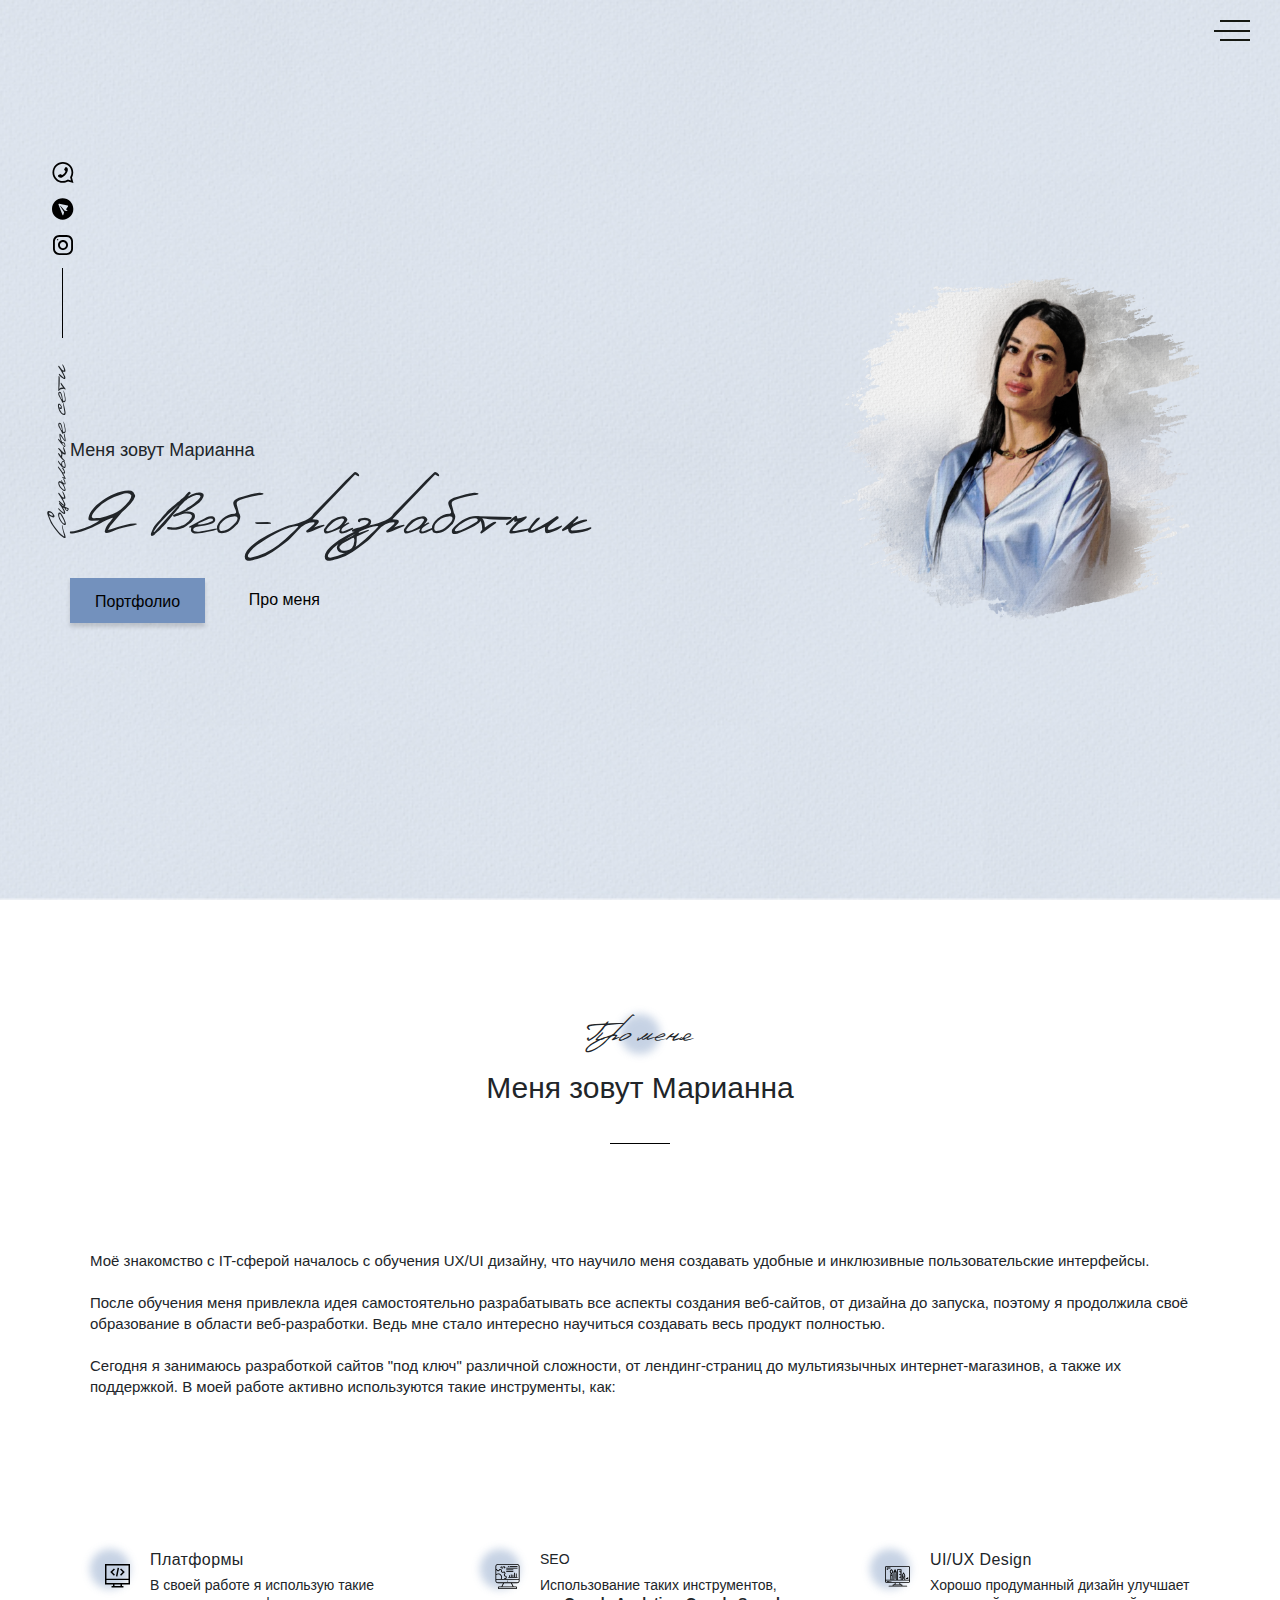
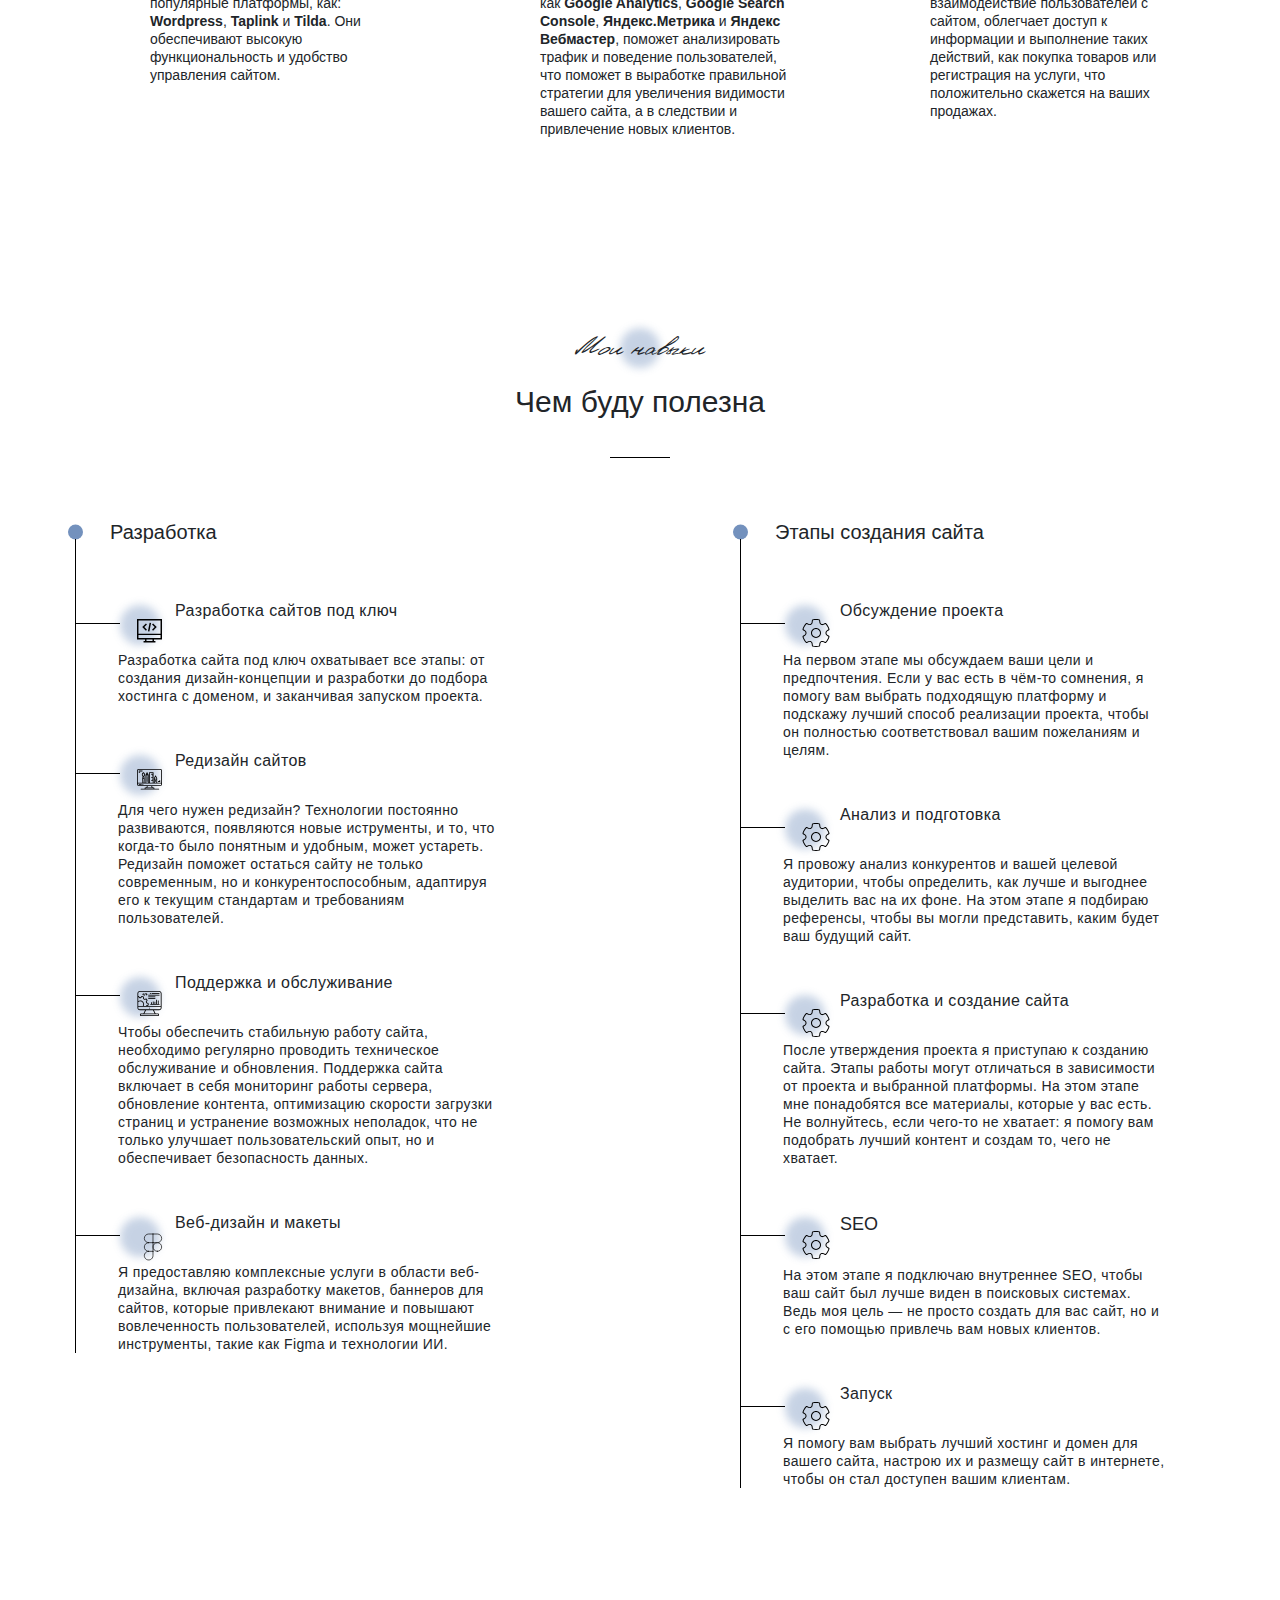
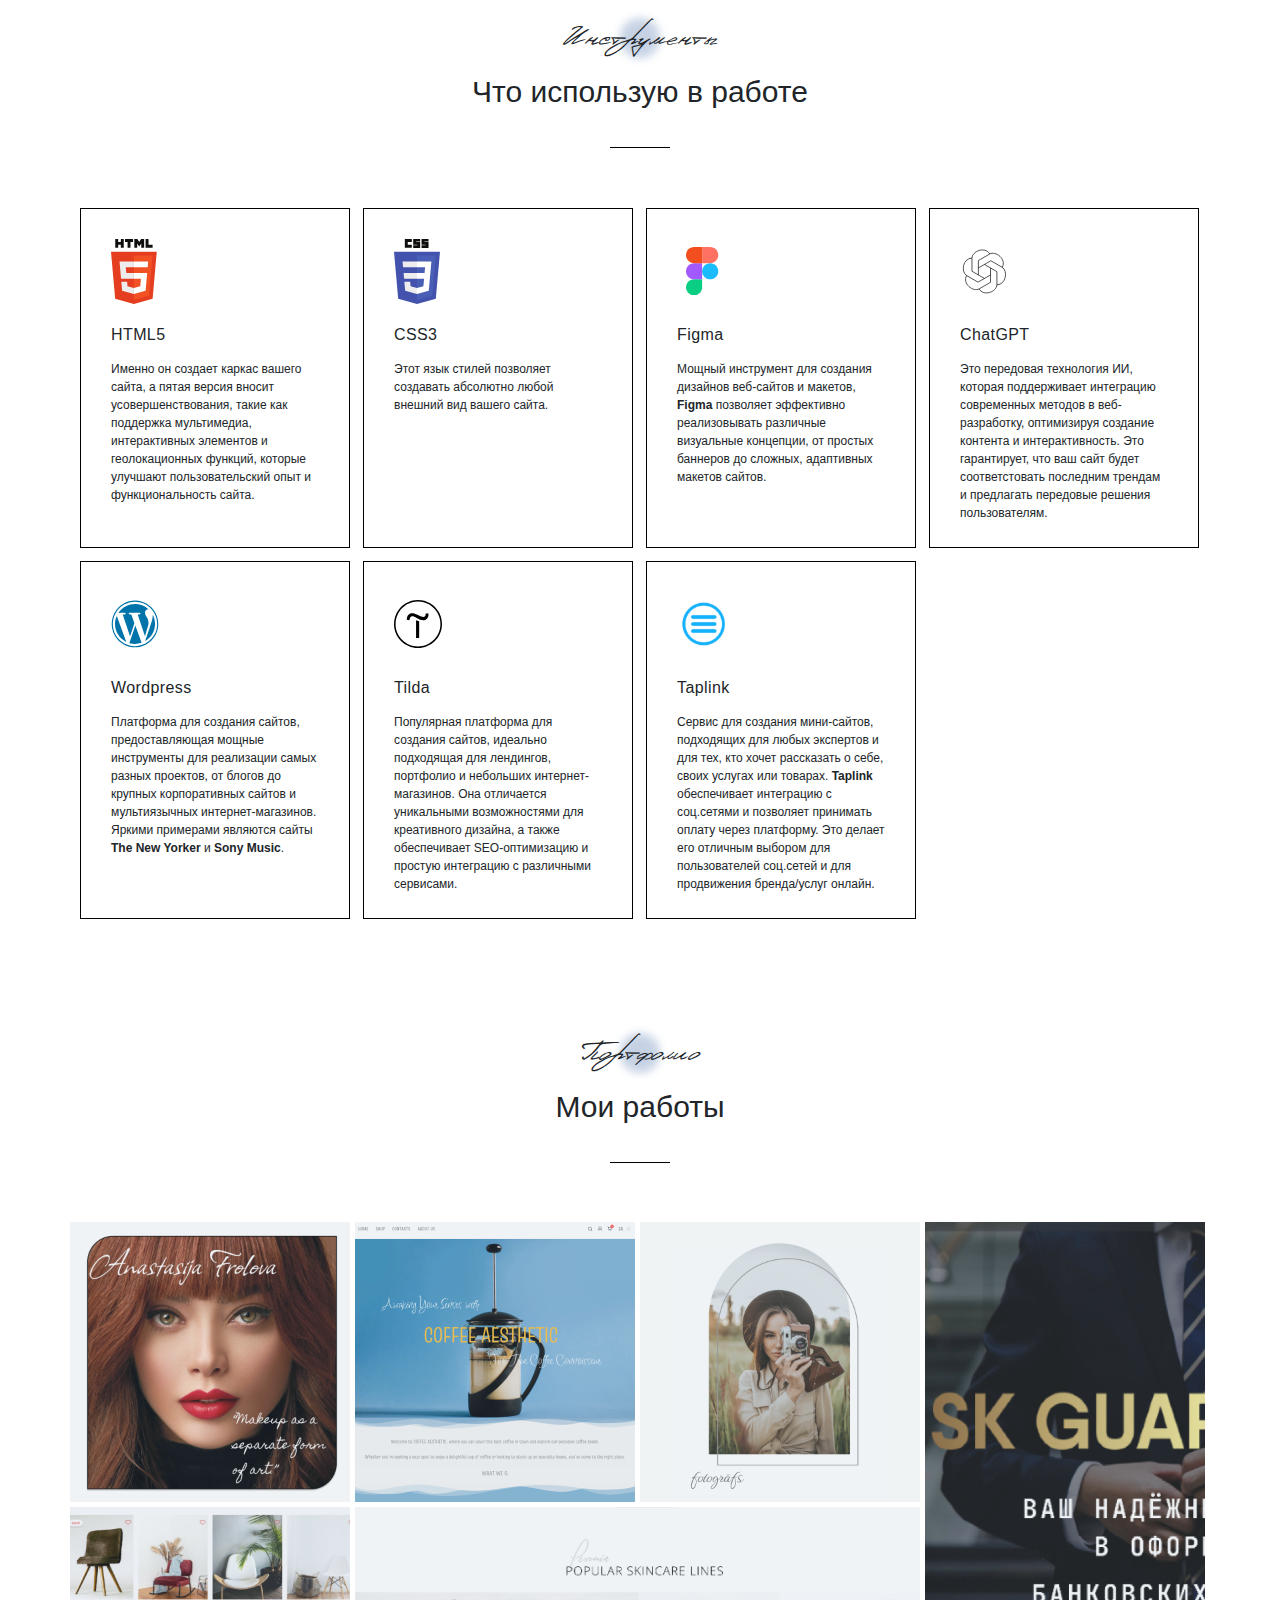
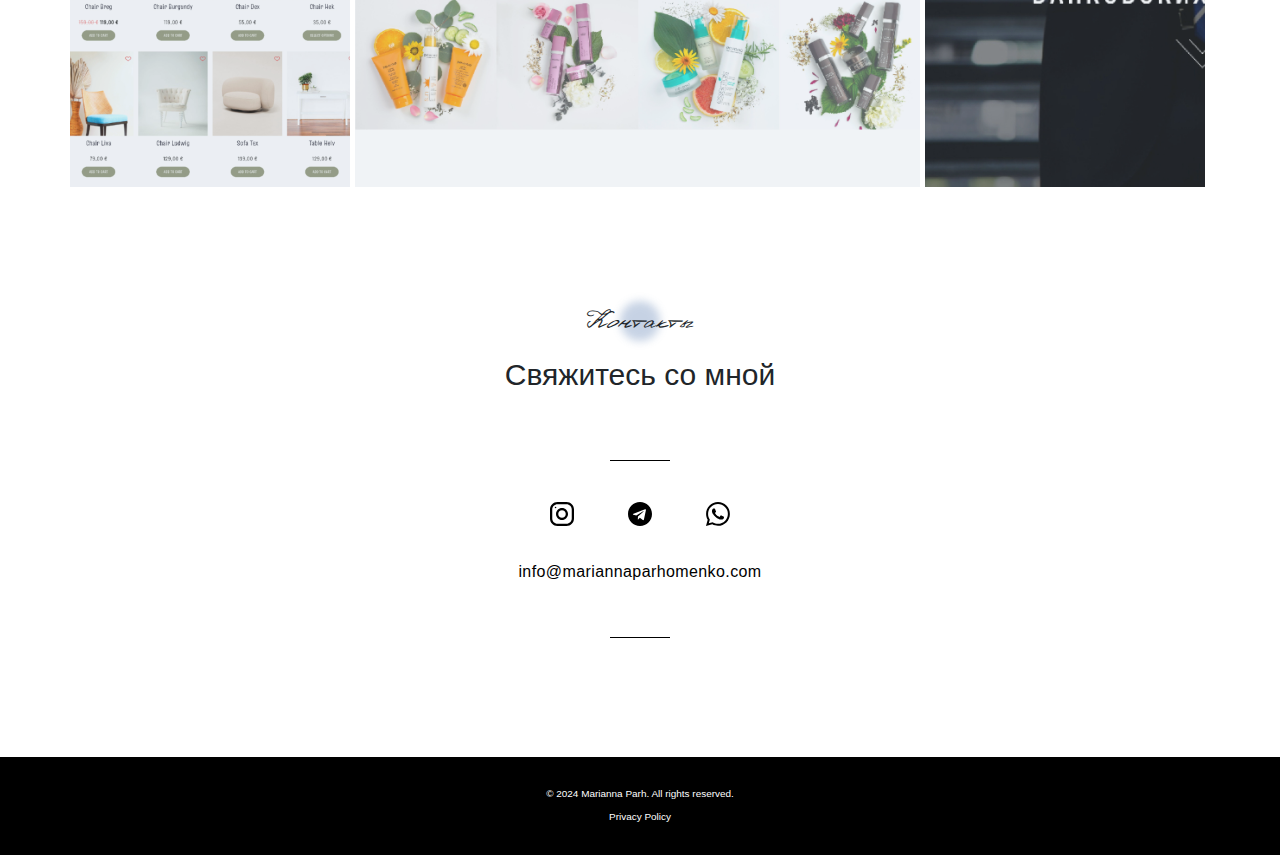
==== src/index.html @ 3d60aa44 "adding project to github" ====
<!DOCTYPE html>
<html lang="ru">
<head>
    <meta charset="UTF-8">
    <meta name="viewport" content="width=device-width, initial-scale=1.0">
    <meta http-equiv="X-UA-Compatible" content="ie=edge">
    <title>Web developer Portfolio | Marianna Parh</title>
    <meta name="title" content="Веб-разработчик. Разработка сайтов на Wordpress, Taplink, Tilda.">
    <meta name="description" content="Разработка сайтов под ключ сайтов под ключ на WordPress и Tilda, включая адаптивный дизайн, создание интернет-магазинов и SEO.">

    <!-- Open Graph / Facebook -->
    <meta property="og:type" content="website" />
    <meta property="og:url" content="https://www.mariannaparhomenko.com/" />
    <meta property="og:title" content="Веб-разработчик. Разработка сайтов на Wordpress, Taplink, Tilda." />
    <meta property="og:description"
        content="Разработка сайтов под ключ сайтов под ключ на WordPress и Tilda, включая адаптивный дизайн, создание интернет-магазинов и SEO." />
    <meta property="og:image" content="https://www.mariannaparhomenko.com/img/logo.png" />

    <!-- Twitter -->
    <meta property="twitter:card" content="summary_large_image" />
    <meta property="twitter:url" content="https://www.mariannaparhomenko.com/" />
    <meta property="twitter:title" content="Веб-разработчик. Разработка сайтов на Wordpress, Taplink, Tilda." />
    <meta property="twitter:description"
        content="Разработка сайтов под ключ сайтов под ключ на WordPress и Tilda, включая адаптивный дизайн, создание интернет-магазинов и SEO." />
    <meta property="twitter:image" content="https://www.mariannaparhomenko.com/img/logo.png" />

    <!-- Favicon  -->
    <link rel="apple-touch-icon" sizes="57x57" href="icons/favicon/">
    <link rel="apple-touch-icon" sizes="60x60" href="icons/favicon//apple-icon-60x60.png">
    <link rel="apple-touch-icon" sizes="72x72" href="icons/favicon//apple-icon-72x72.png">
    <link rel="apple-touch-icon" sizes="76x76" href="icons/favicon//apple-icon-76x76.png">
    <link rel="apple-touch-icon" sizes="114x114" href="icons/favicon//apple-icon-114x114.png">
    <link rel="apple-touch-icon" sizes="120x120" href="icons/favicon//apple-icon-120x120.png">
    <link rel="apple-touch-icon" sizes="144x144" href="icons/favicon//apple-icon-144x144.png">
    <link rel="apple-touch-icon" sizes="152x152" href="/icons/favicon/apple-icon-152x152.png">
    <link rel="apple-touch-icon" sizes="180x180" href="icons/favicon//apple-icon-180x180.png">
    <link rel="icon" type="image/png" sizes="192x192" href="icons/favicon//android-icon-192x192.png">
    <link rel="icon" type="image/png" sizes="32x32" href="icons/favicon//favicon-32x32.png">
    <link rel="icon" type="image/png" sizes="96x96" href="icons/favicon//favicon-96x96.png">
    <link rel="icon" type="image/png" sizes="16x16" href="icons/favicon//favicon-16x16.png">
    <link rel="manifest" href="/manifest.json">
    <meta name="msapplication-TileColor" content="#ffffff">
    <meta name="msapplication-TileImage" content="/ms-icon-144x144.png">
    <meta name="theme-color" content="#ffffff">

    <link rel="stylesheet" href="css/style.min.css">
</head>
<body>
    <aside class="sidepanel">
        <a href="https://wa.me/37128826749" class="sidepanel__link">
        <svg width="22" height="21" viewBox="0 0 41 41" fill="none" xmlns="http://www.w3.org/2000/svg">
            <path
                d="M5.86561 6.0456C3.96754 7.9256 2.46255 10.1645 1.43837 12.632C0.414188 15.0995 -0.108715 17.7462 -0.0998651 20.4179C-0.0998651 31.6123 9.02261 40.7359 20.2156 40.7359C23.803 40.7359 27.288 39.7928 30.363 38.0296L40.9 40.8999L38.071 30.1361C39.6905 27.1632 40.5515 23.8213 40.5515 20.4179C40.5515 9.2235 31.429 0.0999031 20.2361 0.0999031C14.8036 0.0999031 9.6991 2.2117 5.86561 6.0456ZM37.1075 20.4179C37.1075 23.4523 36.2875 26.4251 34.75 29.0289L34.381 29.644L36.062 36.0408L29.83 34.3391L29.1945 34.7492C26.503 36.4354 23.3916 37.3306 20.2156 37.3325C10.9086 37.3325 3.32362 29.7465 3.32362 20.4384C3.32362 15.9278 5.08662 11.6838 8.28461 8.5059C9.85052 6.9321 11.7133 5.685 13.7649 4.8368C15.8165 3.9886 18.0161 3.5562 20.2361 3.5648C29.543 3.5238 37.1075 11.1098 37.1075 20.4179ZM24.4795 11.1508C24.2335 11.6633 23.0035 14.1646 22.8191 14.6157C22.6551 15.0872 22.5731 15.4153 23.065 15.7638C23.5775 16.1124 24.7255 17.076 25.0535 17.363C25.402 17.6501 25.443 17.9576 25.1765 18.4702C24.9305 18.9827 24.377 20.6229 22.6551 22.5502C21.3021 24.0673 19.6416 25.072 19.1291 25.3795C18.6166 25.6665 18.3501 25.4205 18.0836 25.154C17.8581 24.9284 17.4891 24.6414 17.2021 24.3954C16.9151 24.1493 16.6896 24.0468 16.3616 23.8828C16.0131 23.7188 15.7261 23.8008 15.4801 23.9238C15.2341 24.0468 12.7331 25.072 11.7081 25.482C10.7241 25.8921 10.8471 26.3226 10.8266 26.6302V27.6143C10.8266 27.9628 10.9496 28.4959 11.4621 28.9674C11.9746 29.4185 13.2046 30.7307 15.7056 30.7307C18.2066 30.7307 20.6256 28.9059 20.9536 28.6599C21.3021 28.4139 26.427 25.072 28.6205 19.9873C29.1535 18.7777 29.461 17.8346 29.6865 17.0965C30.076 15.8868 30.0145 14.7797 29.8915 13.8981C29.748 12.914 28.6615 10.8842 27.4725 10.4742C26.2835 10.0436 25.279 10.0436 25.0535 10.1871C24.828 10.3307 24.7255 10.6382 24.4795 11.1508Z"
                fill="black" />
        </svg>
        </a>
        <a href="https://t.me/Mariannaparh" class="sidepanel__link">
        <svg width="22" height="22" viewBox="0 0 20 20" fill="none" xmlns="http://www.w3.org/2000/svg">
            <path
                d="M0.00250244 10C0.00250244 15.3516 4.33844 19.6875 9.69 19.6875C15.0416 19.6875 19.3775 15.3516 19.3775 10C19.3775 4.64844 15.0416 0.3125 9.69 0.3125C4.33844 0.3125 0.00250244 4.64844 0.00250244 10ZM6.63922 5.24219L14.1314 6.83203C14.6627 6.94922 14.7916 7.26562 14.5416 7.70703L12.7564 10.1289L13.8814 11.2969C14.0103 11.4258 14.1197 11.5352 14.1197 11.7852L11.6548 11.6133L7.60016 7.125C7.42828 6.92969 7.33063 7.16797 7.5025 7.42578L10.9947 12.9727L10.2486 15.3633C10.0845 15.8828 9.72907 15.8945 9.47907 15.2539L5.8775 5.91406C5.72125 5.48047 5.98297 5.10156 6.63922 5.24219Z"
                fill="black" />
        </svg>
        </a>
        <a href="https://www.instagram.com/marianna.parh/" class="sidepanel__link">
            <svg width="20" height="20" viewBox="0 0 20 20" fill="none" xmlns="http://www.w3.org/2000/svg">
                <path d="M-6.01032e-07 6.25L-2.73196e-07 13.75C-1.22337e-07 17.2012 2.79875 20 6.25 20L13.75 20C17.2013 20 20 17.2012 20 13.75L20 6.25C20 2.79875 17.2012 -7.51891e-07 13.75 -6.01032e-07L6.25 -2.73196e-07C2.79875 -1.22337e-07 -7.51891e-07 2.79875 -6.01032e-07 6.25ZM13.75 1.875C16.1625 1.875 18.125 3.8375 18.125 6.25L18.125 13.75C18.125 16.1625 16.1625 18.125 13.75 18.125L6.25 18.125C3.8375 18.125 1.875 16.1625 1.875 13.75L1.875 6.25C1.875 3.8375 3.8375 1.875 6.25 1.875L13.75 1.875Z" fill="black"/>
                <path d="M5 10C5 12.7612 7.23875 15 10 15C12.7613 15 15 12.7612 15 10C15 7.23875 12.7612 5 10 5C7.23875 5 5 7.23875 5 10ZM13.125 10C13.125 11.7225 11.7225 13.125 10 13.125C8.27625 13.125 6.875 11.7225 6.875 10C6.875 8.2775 8.27625 6.875 10 6.875C11.7225 6.875 13.125 8.2775 13.125 10Z" fill="black"/>
                <path d="M5.29123 4.625C5.29123 4.25704 4.99295 3.95875 4.62499 3.95875C4.25703 3.95875 3.95874 4.25704 3.95874 4.625C3.95874 4.99296 4.25703 5.29125 4.62499 5.29125C4.99295 5.29125 5.29123 4.99296 5.29123 4.625Z" fill="black"/>
            </svg>
        </a>
        <div class="sidepanel__divider"></div>
        <div class="sidepanel__text"><span>Социальные сети</span></div>
    </aside>

    <div class="menu">
        <div class="menu__block">
            <div class="menu__close">
            <svg width="24" height="24" viewBox="0 0 11 11" fill="none" xmlns="http://www.w3.org/2000/svg">
                <path
                    d="M0.59 10.5133L0 9.92333L4.66667 5.25667L0 0.59L0.59 0L5.25667 4.66667L9.92333 0L10.5133 0.59L5.84667 5.25667L10.5133 9.92333L9.92333 10.5133L5.25667 5.84667L0.59 10.5133Z"
                    fill="black" />
            </svg>
            </div>

            <nav>
                <ul class="menu__list">
                    <li class="menu__link"><a href="#aboutSection">Про меня</a></li>
                    <li class="menu__link"><a href="#resumeSection">Мои навыки</a></li>
                    <li class="menu__link"><a href="#skillsSection">Инструменты</a></li>
                    <li class="menu__link"><a href="#portfolioSection">Портфолио</a></li>
                    <li class="menu__link"><a href="#contactsSection">Контакты</a></li>
                </ul>
            </nav>

            <div class="menu__social">
                <a href="https://www.instagram.com/marianna.parh/">
                    <svg width="20" height="20" viewBox="0 0 20 20" fill="none" xmlns="http://www.w3.org/2000/svg">
                        <path d="M13.7495 0L6.24951 0C2.79826 0 -0.000488281 2.79875 -0.000488281 6.25L-0.000488281 13.75C-0.000488281 17.2013 2.79826 20 6.24951 20L13.7495 20C17.2008 20 19.9995 17.2013 19.9995 13.75L19.9995 6.25C19.9995 2.79875 17.2008 0 13.7495 0ZM18.1245 13.75C18.1245 16.1625 16.162 18.125 13.7495 18.125L6.24951 18.125C3.83701 18.125 1.87451 16.1625 1.87451 13.75L1.87451 6.25C1.87451 3.8375 3.83701 1.875 6.24951 1.875L13.7495 1.875C16.162 1.875 18.1245 3.8375 18.1245 6.25L18.1245 13.75Z" fill="black"/>
                        <path d="M9.99951 5C7.23826 5 4.99951 7.23875 4.99951 10C4.99951 12.7613 7.23826 15 9.99951 15C12.7608 15 14.9995 12.7613 14.9995 10C14.9995 7.23875 12.7608 5 9.99951 5ZM9.99951 13.125C8.27701 13.125 6.87451 11.7225 6.87451 10C6.87451 8.27625 8.27701 6.875 9.99951 6.875C11.722 6.875 13.1245 8.27625 13.1245 10C13.1245 11.7225 11.722 13.125 9.99951 13.125Z" fill="black"/>
                        <path d="M15.3745 5.29123C15.7425 5.29123 16.0408 4.99295 16.0408 4.62499C16.0408 4.25703 15.7425 3.95874 15.3745 3.95874C15.0065 3.95874 14.7083 4.25703 14.7083 4.62499C14.7083 4.99295 15.0065 5.29123 15.3745 5.29123Z" fill="black"/>
                    </svg>
                </a>
                <a href="https://t.me/Mariannaparh">
                    <svg width="20" height="20" viewBox="0 0 20 20" fill="none" xmlns="http://www.w3.org/2000/svg">
                        <path
                            d="M0.00250244 10C0.00250244 15.3516 4.33844 19.6875 9.69 19.6875C15.0416 19.6875 19.3775 15.3516 19.3775 10C19.3775 4.64844 15.0416 0.3125 9.69 0.3125C4.33844 0.3125 0.00250244 4.64844 0.00250244 10ZM6.63922 5.24219L14.1314 6.83203C14.6627 6.94922 14.7916 7.26562 14.5416 7.70703L12.7564 10.1289L13.8814 11.2969C14.0103 11.4258 14.1197 11.5352 14.1197 11.7852L11.6548 11.6133L7.60016 7.125C7.42828 6.92969 7.33063 7.16797 7.5025 7.42578L10.9947 12.9727L10.2486 15.3633C10.0845 15.8828 9.72907 15.8945 9.47907 15.2539L5.8775 5.91406C5.72125 5.48047 5.98297 5.10156 6.63922 5.24219Z"
                            fill="black" />
                    </svg>
                </a>
                <a href="https://wa.me/37128826749">
                <svg width="20" height="20" viewBox="0 0 41 41" fill="none" xmlns="http://www.w3.org/2000/svg">
                    <path
                        d="M5.86561 6.0456C3.96754 7.9256 2.46255 10.1645 1.43837 12.632C0.414188 15.0995 -0.108715 17.7462 -0.0998651 20.4179C-0.0998651 31.6123 9.02261 40.7359 20.2156 40.7359C23.803 40.7359 27.288 39.7928 30.363 38.0296L40.9 40.8999L38.071 30.1361C39.6905 27.1632 40.5515 23.8213 40.5515 20.4179C40.5515 9.2235 31.429 0.0999031 20.2361 0.0999031C14.8036 0.0999031 9.6991 2.2117 5.86561 6.0456ZM37.1075 20.4179C37.1075 23.4523 36.2875 26.4251 34.75 29.0289L34.381 29.644L36.062 36.0408L29.83 34.3391L29.1945 34.7492C26.503 36.4354 23.3916 37.3306 20.2156 37.3325C10.9086 37.3325 3.32362 29.7465 3.32362 20.4384C3.32362 15.9278 5.08662 11.6838 8.28461 8.5059C9.85052 6.9321 11.7133 5.685 13.7649 4.8368C15.8165 3.9886 18.0161 3.5562 20.2361 3.5648C29.543 3.5238 37.1075 11.1098 37.1075 20.4179ZM24.4795 11.1508C24.2335 11.6633 23.0035 14.1646 22.8191 14.6157C22.6551 15.0872 22.5731 15.4153 23.065 15.7638C23.5775 16.1124 24.7255 17.076 25.0535 17.363C25.402 17.6501 25.443 17.9576 25.1765 18.4702C24.9305 18.9827 24.377 20.6229 22.6551 22.5502C21.3021 24.0673 19.6416 25.072 19.1291 25.3795C18.6166 25.6665 18.3501 25.4205 18.0836 25.154C17.8581 24.9284 17.4891 24.6414 17.2021 24.3954C16.9151 24.1493 16.6896 24.0468 16.3616 23.8828C16.0131 23.7188 15.7261 23.8008 15.4801 23.9238C15.2341 24.0468 12.7331 25.072 11.7081 25.482C10.7241 25.8921 10.8471 26.3226 10.8266 26.6302V27.6143C10.8266 27.9628 10.9496 28.4959 11.4621 28.9674C11.9746 29.4185 13.2046 30.7307 15.7056 30.7307C18.2066 30.7307 20.6256 28.9059 20.9536 28.6599C21.3021 28.4139 26.427 25.072 28.6205 19.9873C29.1535 18.7777 29.461 17.8346 29.6865 17.0965C30.076 15.8868 30.0145 14.7797 29.8915 13.8981C29.748 12.914 28.6615 10.8842 27.4725 10.4742C26.2835 10.0436 25.279 10.0436 25.0535 10.1871C24.828 10.3307 24.7255 10.6382 24.4795 11.1508Z"
                        fill="black" />
                </svg>
                </a>
            </div>
        </div>
        <div class="menu__overlay"></div>
    </div>

    <section class="promo">
        <div class="hamburger">
            <span></span>
            <span class="long"></span>
            <span></span>
        </div>
        <div class="container">
            <div class="promo__wrapper">
                <div class="title title_fz18 promo__subtitle">Меня зовут Марианна</div>
                <h1 class="title title_fz50 promo__title">Я Веб - разработчик</h1>
                <div class="promo__btns">
                    <a href="#portfolioSection" class="promo__link btn">Портфолио</a>
                    <a href="#aboutSection" class="promo__link">Про меня</a>
                </div>

                <div class="promo__photo">
                    <img src="img/Portrait.png" alt="photo">
                </div>
            </div>
        </div>
    </section>

    <section class="about" id="aboutSection">
        <div class="container">
            <h2 class="title title_fz26 title__section-title">Про меня</h2>
            <div class="title title_fz30 title__section-subtitle">Меня зовут Марианна</div>
            <div class="divider"></div>
            
            <div class="about__wrapper">
                <div class="about__descr">
                    <p class="about__text">Моё знакомство с IT-сферой началось с обучения UX/UI дизайну, что научило меня создавать удобные и инклюзивные
                    пользовательские интерфейсы.<br><br>
                    
                    После обучения меня привлекла идея самостоятельно разрабатывать все аспекты создания веб-сайтов, от дизайна до запуска,
                    поэтому я продолжила своё образование в области веб-разработки. Ведь мне стало интересно научиться создавать весь
                    продукт полностью.<br><br>
                    
                    Сегодня я занимаюсь разработкой сайтов "под ключ" различной сложности, от лендинг-страниц до мультиязычных
                    интернет-магазинов, а также их поддержкой. В моей работе активно используются такие инструменты, как:
                    </p>
                </div>
                
                <div class="about__skills">
                    <div class="about__skills-item">
                        <div class="about__skills-circle">
                            <img src="icons/about_me/web_development.svg" alt="web-dev">
                        </div>
                        <div>
                            <div class="title title_fz16">
                                Платформы
                            </div>
                            <p class="about__skills-text">
                                В своей работе я использую такие популярные платформы, как: <strong>Wordpress</strong>, <strong>Taplink</strong> и <strong>Tilda</strong>. Они обеспечивают высокую функциональность и удобство управления сайтом.
                            </p>
                        </div>
                    </div>
                    <div class="about__skills-item">
                        <div class="about__skills-circle">
                            <img src="icons/experience/developer.svg" alt="seo">
                        </div>
                        <div>
                            <div class="title title_seo">
                                Seo
                            </div>
                            <p class="about__skills-text">
                                Использование таких инструментов, как <strong>Google Analytics</strong>, <strong>Google Search Console</strong>,
                                <strong>Яндекс.Метрика</strong> и <strong>Яндекс Вебмастер</strong>, поможет анализировать трафик и поведение
                                пользователей, что поможет в выработке правильной стратегии для увеличения видимости вашего сайта, а в следствии и
                                привлечение новых клиентов.
                            </p>
                        </div>
                    </div>
                    <div class="about__skills-item">
                        <div class="about__skills-circle">
                            <img src="icons/about_me/design.svg" alt="design">
                        </div>
                        <div>
                            <div class="title title_fz16">
                                UI/UX Design
                            </div>
                            <p class="about__skills-text">
                                Хорошо продуманный дизайн улучшает взаимодействие пользователей с сайтом, облегчает доступ к информации и выполнение
                                таких действий, как покупка товаров или регистрация на услуги, что положительно скажется на ваших продажах.
                            </p>
                        </div>
                    </div>
                </div>
            </div>
        </div>
    </section>

    <section class="resume" id="resumeSection">
        <div class="container">
            <h2 class="title title_fz26 title__section-title">Мои навыки</h2>
            <div class="title title_fz30 title__section-subtitle">Чем буду полезна</div>
            <div class="divider"></div>

            <div class="resume__wrapper">
                <div class="resume__column">
                    <h3 class="title title_fz20 resume__column-title">Разработка</h3>
                    <ul>
                        <li>
                            <div class="resume__item">
                                <div class="resume__item-head">
                                    <div class="resume__item-icon">
                                        <img src="icons/about_me/web_development.svg" alt="web-development">
                                    </div>
                                    <h4 class="title title_fz16">Разработка сайтов под ключ</h4>
                                </div>
                                <p class="resume__item-body">
                                    Разработка сайта под ключ охватывает все этапы: от создания дизайн-концепции и разработки до подбора хостинга с доменом,
                                    и заканчивая запуском проекта.
                                </p>
                            </div>
                        </li>
                        <li>
                            <div class="resume__item">
                                <div class="resume__item-head">
                                    <div class="resume__item-icon">
                                        <img src="icons/about_me/design.svg" alt="web-development">
                                    </div>
                                    <h4 class="title title_fz16">Редизайн сайтов</h4>
                                </div>
                                <p class="resume__item-body">
                                    Для чего нужен редизайн? Технологии постоянно развиваются, появляются новые иструменты, и то, что когда-то было понятным
                                    и удобным, может устареть. Редизайн поможет остаться сайту не только современным, но и конкурентоспособным, адаптируя
                                    его к текущим стандартам и требованиям пользователей.
                                </p>
                            </div>
                        </li>
                        <li>
                            <div class="resume__item">
                                <div class="resume__item-head">
                                    <div class="resume__item-icon">
                                        <img src="icons/experience/developer.svg" alt="web-development">
                                    </div>
                                    <h4 class="title title_fz16">Поддержка и обслуживание</h4>
                                </div>
                                <p class="resume__item-body">
                                    Чтобы обеспечить стабильную работу сайта, необходимо регулярно проводить техническое обслуживание и обновления.
                                    Поддержка сайта включает в себя мониторинг работы сервера, обновление контента, оптимизацию скорости загрузки страниц и
                                    устранение возможных неполадок, что не только улучшает пользовательский опыт, но и обеспечивает безопасность данных.
                                </p>
                            </div>
                        </li>
                        <li>
                            <div class="resume__item">
                                <div class="resume__item-head">
                                    <div class="resume__item-icon">
                                        <img src="icons/experience/figma.svg" alt="Figma">
                                    </div>
                                    <h4 class="title title_fz16">Веб-дизайн и макеты</h4>
                                </div>
                                <p class="resume__item-body">
                                    Я предоставляю комплексные услуги в области веб-дизайна, включая разработку макетов, баннеров для сайтов, которые
                                    привлекают внимание и повышают вовлеченность пользователей, используя мощнейшие инструменты, такие как Figma и
                                    технологии ИИ.
                                </p>
                            </div>
                        </li>
                    </ul>
                </div>
                <div class="resume__column">
                    <h3 class="title title_fz20 resume__column-title">Этапы создания сайта</h3>
                    <ul>
                        <li>
                            <div class="resume__item">
                                <div class="resume__item-head">
                                    <div class="resume__item-icon">
                                        <img src="icons/experience/settings.svg" alt="developer">
                                    </div>
                                    <h4 class="title title_fz16">Обсуждение проекта</h4>
                                </div>
                                <p class="resume__item-body">
                                    На первом этапе мы обсуждаем ваши цели и предпочтения.
                                    Если у вас есть в чём-то сомнения, я помогу вам выбрать подходящую платформу и подскажу лучший способ реализации
                                    проекта, чтобы он полностью соответствовал вашим пожеланиям и целям.
                                </p>
                            </div>
                        </li>
                        <li>
                            <div class="resume__item">
                                <div class="resume__item-head">
                                    <div class="resume__item-icon">
                                        <img src="icons/experience/settings.svg" alt="developer">
                                    </div>
                                    <h4 class="title title_fz16">Анализ и подготовка</h4>
                                </div>
                                <p class="resume__item-body">
                                    Я провожу анализ конкурентов и вашей целевой аудитории, чтобы определить, как лучше и выгоднее выделить вас на их фоне.
                                    На этом этапе я подбираю референсы, чтобы вы могли представить, каким будет ваш будущий сайт.
                                </p>
                            </div>
                        </li>
                        <li>
                            <div class="resume__item">
                                <div class="resume__item-head">
                                    <div class="resume__item-icon">
                                        <img src="icons/experience/settings.svg" alt="developer">
                                    </div>
                                    <h4 class="title title_fz16">Разработка и создание сайта</h4>
                                </div>
                                <p class="resume__item-body">
                                    После утверждения проекта я приступаю к созданию сайта. Этапы работы могут отличаться в зависимости от проекта и
                                    выбранной платформы.
                                    На этом этапе мне понадобятся все материалы, которые у вас есть. Не волнуйтесь, если чего-то не хватает: я помогу вам
                                    подобрать лучший контент и создам то, чего не хватает.
                                </p>
                            </div>
                        </li>
                        <li>
                            <div class="resume__item">
                                <div class="resume__item-head">
                                    <div class="resume__item-icon">
                                        <img src="icons/experience/settings.svg" alt="developer">
                                    </div>
                                    <h4 class="title title_fz16-seo">Seo</h4>
                                </div>
                                <p class="resume__item-body">
                                    На этом этапе я подключаю внутреннее SEO, чтобы ваш сайт был лучше виден в поисковых системах.
                                    Ведь моя цель — не просто создать для вас сайт, но и с его помощью привлечь вам новых клиентов.
                                </p>
                            </div>
                        </li>
                        <li>
                            <div class="resume__item">
                                <div class="resume__item-head">
                                    <div class="resume__item-icon">
                                        <img src="icons/experience/settings.svg" alt="developer">
                                    </div>
                                    <h4 class="title title_fz16">Запуск</h4>
                                </div>
                                <p class="resume__item-body">
                                    Я помогу вам выбрать лучший хостинг и домен для вашего сайта, настрою их и размещу сайт в интернете, чтобы он стал
                                    доступен вашим клиентам.
                                </p>
                            </div>
                        </li>
                    </ul>
                </div>
            </div>
        </div>
    </section>

    <section class="skills" id="skillsSection">
        <div class="container">
            <h2 class="title title_fz26 title__section-title">Инструменты</h2>
            <div class="title title_fz30 title__section-subtitle">Что использую в работе</div>
            <div class="divider"></div>

            <div class="skills__items">
                <div class="skills__item">
                    <div class="skills__item-img">
                        <img src="icons/skills/html5.svg" alt="html5">
                    </div>
                    <h3 class="title title_fz16">HTML5</h3>
                    <p>Именно он создает каркас вашего сайта, а пятая версия вносит усовершенствования, такие как поддержка
                    мультимедиа, интерактивных элементов и геолокационных функций, которые улучшают пользовательский опыт и
                    функциональность сайта.</p>
                </div>
                <div class="skills__item">
                    <div class="skills__item-img">
                        <img src="icons/skills/css3.svg" alt="css3">
                    </div>
                    <h3 class="title title_fz16">CSS3</h3>
                    <p>Этот язык стилей позволяет создавать абсолютно любой внешний вид вашего сайта.</p>
                </div>
                <div class="skills__item">
                    <div class="skills__item-img">
                        <img src="icons/skills/color_figma.svg" alt="Figma">
                    </div>
                    <h3 class="title title_fz16">Figma</h3>
                    <p>Мощный инструмент для создания дизайнов веб-сайтов и макетов, <strong>Figma</strong> позволяет эффективно реализовывать различные
                    визуальные концепции, от простых баннеров до сложных, адаптивных макетов сайтов.</p>
                </div>
                <div class="skills__item">
                    <div class="skills__item-img">
                        <img src="icons/skills/chatgpt.svg" alt="ChatGPT">
                    </div>
                    <h3 class="title title_fz16">ChatGPT</h3>
                    <p>Это передовая технология ИИ, которая поддерживает интеграцию современных методов в веб-разработку, оптимизируя создание контента и
                    интерактивность. Это гарантирует, что ваш сайт будет соответстовать последним трендам и предлагать передовые
                    решения пользователям.</p>
                </div>
                <div class="skills__item">
                    <div class="skills__item-img">
                        <img src="icons/skills/wordpress.svg" alt="Wordpress">
                    </div>
                    <h3 class="title title_fz16">Wordpress</h3>
                    <p>Платформа для создания сайтов, предоставляющая мощные инструменты для реализации самых
                    разных проектов, от блогов до крупных корпоративных сайтов и мультиязычных интернет-магазинов. Яркими примерами являются
                    сайты
                    <strong>The New Yorker</strong> и <strong>Sony Music</strong>.</p>
                </div>
                <div class="skills__item">
                    <div class="skills__item-img">
                        <img src="icons/skills/tilda.svg" alt="Tilda">
                    </div>
                    <h3 class="title title_fz16">Tilda</h3>
                    <p>Популярная платформа для создания сайтов, идеально подходящая для лендингов, портфолио и
                    небольших интернет-магазинов. Она отличается уникальными возможностями для креативного дизайна, а также обеспечивает
                    SEO-оптимизацию и простую интеграцию с различными сервисами.</p>
                </div>
                <div class="skills__item">
                    <div class="skills__item-img">
                        <img src="icons/skills/Taplink.svg" alt="Taplink">
                    </div>
                    <h3 class="title title_fz16">Taplink</h3>
                    <p>Сервис для создания мини-сайтов, подходящих для любых экспертов и для тех, кто хочет рассказать о себе, своих услугах
                    или товарах. <strong>Taplink</strong> обеспечивает интеграцию с соц.сетями и позволяет принимать оплату через платформу. Это делает его
                    отличным выбором для пользователей соц.сетей и для продвижения бренда/услуг онлайн.</p>
                </div>
            </div>
    </section>

    <section class="portfolio" id="portfolioSection">
        <div class="container">
            <h2 class="title title_fz26 title__section-title">Портфолио</h2>
            <div class="title title_fz30 title__section-subtitle">Мои работы</div>
            <div class="divider"></div>

            <div class="portfolio__wrapper">
                <a href="https://taplink.cc/marianna.parh" class="portfolio__item">
                    <img src="img/works/taplink2.jpg" alt="Taplink">
                </a>
                <a href="https://aesthetic.mariannaparhomenko.com/" class="portfolio__item">
                    <img src="img/works/aesthetic.jpg" alt="Coffeeaesthetic">
                </a>
                <a href="https://taplink.cc/marianna.parh/p/de7cc9/" class="portfolio__item">
                    <img src="img/works/taplink1.png" alt="Taplink">
                </a>
                <a href="https://skgarantii.ru/" class="portfolio__item vertical">
                    <img src="img/works/sk.jpg" alt="SK">
                </a>
                <a href="https://furniistore.mariannaparhomenko.com/" class="portfolio__item">
                    <img src="img/works/furnii.jpg" alt="Furniistore">
                </a>
                <a href="http://pevonia.lv/" class="portfolio__item horizonal">
                    <img src="img/works/pevonia.png" alt="Pevonia">
                </a>
            </div>
        </div>
    </section>

    <section class="contacts" id="contactsSection">
        <div class="container">
            <h2 class="title title_fz26 title__section-title">Контакты</h2>
            <div class="title title_fz30 title__section-subtitle">Свяжитесь со мной</div>
            <div class="divider"></div>

            <div class="contacts__wrapper">
                <div class="contacts__descr">

                    <div class="contacts__social">
                        <a href="https://www.instagram.com/marianna.parh/" class="contacts__link">
                            <img src="icons/social/instagram_straight.svg" alt="instagram">
                        </a>
                        <a href="https://t.me/Mariannaparh" class="contacts__link">
                            <img src="icons/social/telegram.svg" alt="telegram">
                        </a>
                        <a href="https://wa.me/37128826749" class="contacts__link">
                            <img src="icons/social/whatsapp.svg" alt="whatsapp">
                        </a>
                    </div>
                    <div class="title title_fz16 contacts__text">
                        <a href="mailto:info@mariannaparhomenko.com" class="contacts__link">info@mariannaparhomenko.com</a>
                    </div>
                    <div class="divider"></div>
                </div>
            </div>
        </div>
    </section>
    <footer>
        <section class="footer">
                    <div class="container">
                        <div class="title_fz12 rights">
                            <h5>© 2024 Marianna Parh. All rights reserved.</h5>
                        </div>
                        <div class="title_fz12">
                            <h5 class="privacy"><a href="policy.html" target="_blank">Privacy Policy</a></h5>
                        </div>
                    </div>
        </section>
    </footer>
    <script src="js/script.js"></script>
</body>
</html>
---- src/css/style.min.css ----
/*!
 * Bootstrap Reboot v4.3.1 (https://getbootstrap.com/)
 * Copyright 2011-2019 The Bootstrap Authors
 * Copyright 2011-2019 Twitter, Inc.
 * Licensed under MIT (https://github.com/twbs/bootstrap/blob/master/LICENSE)
 * Forked from Normalize.css, licensed MIT (https://github.com/necolas/normalize.css/blob/master/LICENSE.md)
 */*,::after,::before{-webkit-box-sizing:border-box;box-sizing:border-box}html{font-family:sans-serif;line-height:1.15;-webkit-text-size-adjust:100%;-webkit-tap-highlight-color:rgba(0,0,0,0)}article,aside,figcaption,figure,footer,header,hgroup,main,nav,section{display:block}body{margin:0;font-family:-apple-system,BlinkMacSystemFont,"Segoe UI",Roboto,"Helvetica Neue",Arial,"Noto Sans",sans-serif,"Apple Color Emoji","Segoe UI Emoji","Segoe UI Symbol","Noto Color Emoji";font-size:1rem;font-weight:400;line-height:1.5;color:#212529;text-align:left;background-color:#fff}[tabindex="-1"]:focus{outline:0 !important}hr{-webkit-box-sizing:content-box;box-sizing:content-box;height:0;overflow:visible}h1,h2,h3,h4,h5,h6{margin-top:0;margin-bottom:.5rem}p{margin-top:0;margin-bottom:1rem}abbr[data-original-title],abbr[title]{text-decoration:underline;-webkit-text-decoration:underline dotted;text-decoration:underline dotted;cursor:help;border-bottom:0;-webkit-text-decoration-skip-ink:none;text-decoration-skip-ink:none}address{margin-bottom:1rem;font-style:normal;line-height:inherit}dl,ol,ul{margin-top:0;margin-bottom:1rem}ol ol,ol ul,ul ol,ul ul{margin-bottom:0}dt{font-weight:700}dd{margin-bottom:.5rem;margin-left:0}blockquote{margin:0 0 1rem}b,strong{font-weight:bolder}small{font-size:80%}sub,sup{position:relative;font-size:75%;line-height:0;vertical-align:baseline}sub{bottom:-0.25em}sup{top:-0.5em}a{color:#007bff;text-decoration:none;background-color:rgba(0,0,0,0)}a:hover{color:#0056b3;text-decoration:underline}a:not([href]):not([tabindex]){color:inherit;text-decoration:none}a:not([href]):not([tabindex]):focus,a:not([href]):not([tabindex]):hover{color:inherit;text-decoration:none}a:not([href]):not([tabindex]):focus{outline:0}code,kbd,pre,samp{font-family:SFMono-Regular,Menlo,Monaco,Consolas,"Liberation Mono","Courier New",monospace;font-size:1em}pre{margin-top:0;margin-bottom:1rem;overflow:auto}figure{margin:0 0 1rem}img{vertical-align:middle;border-style:none}svg{overflow:hidden;vertical-align:middle}table{border-collapse:collapse}caption{padding-top:.75rem;padding-bottom:.75rem;color:#6c757d;text-align:left;caption-side:bottom}th{text-align:inherit}label{display:inline-block;margin-bottom:.5rem}button{border-radius:0}button:focus{outline:1px dotted;outline:5px auto -webkit-focus-ring-color}button,input,optgroup,select,textarea{margin:0;font-family:inherit;font-size:inherit;line-height:inherit}button,input{overflow:visible}button,select{text-transform:none}select{word-wrap:normal}[type=button],[type=reset],[type=submit],button{-webkit-appearance:button}[type=button]:not(:disabled),[type=reset]:not(:disabled),[type=submit]:not(:disabled),button:not(:disabled){cursor:pointer}[type=button]::-moz-focus-inner,[type=reset]::-moz-focus-inner,[type=submit]::-moz-focus-inner,button::-moz-focus-inner{padding:0;border-style:none}input[type=checkbox],input[type=radio]{-webkit-box-sizing:border-box;box-sizing:border-box;padding:0}input[type=date],input[type=datetime-local],input[type=month],input[type=time]{-webkit-appearance:listbox}textarea{overflow:auto;resize:vertical}fieldset{min-width:0;padding:0;margin:0;border:0}legend{display:block;width:100%;max-width:100%;padding:0;margin-bottom:.5rem;font-size:1.5rem;line-height:inherit;color:inherit;white-space:normal}progress{vertical-align:baseline}[type=number]::-webkit-inner-spin-button,[type=number]::-webkit-outer-spin-button{height:auto}[type=search]{outline-offset:-2px;-webkit-appearance:none}[type=search]::-webkit-search-decoration{-webkit-appearance:none}::-webkit-file-upload-button{font:inherit;-webkit-appearance:button}output{display:inline-block}summary{display:list-item;cursor:pointer}template{display:none}[hidden]{display:none !important}@font-face{font-family:"Open Sans Condensed";src:url("fonts/OpenSansCondensed-Light.woff2") format("woff2"),url("fonts/OpenSansCondensed-Light.woff") format("woff");font-weight:300;font-style:normal}@font-face{font-family:"Open Sans Condensed";src:url("fonts/OpenSansCondensed-Regular.woff2") format("woff2"),url("fonts/OpenSansCondensed-Regular.woff") format("woff");font-weight:normal;font-style:normal}@font-face{font-family:"Open Sans Condensed";src:url("fonts/OpenSansCondensed-Medium.woff2") format("woff2"),url("fonts/OpenSansCondensed-Medium.woff") format("woff");font-weight:500;font-style:normal}@font-face{font-family:"Denistina";src:url("../fonts/Denistina.woff2") format("woff2"),url("../fonts/Denistina.woff") format("woff");font-weight:normal;font-style:normal}*{font-family:"Open Sans Condensed",sans-serif;font-weight:normal;margin:0;padding:0}.container{max-width:1140px;margin:0 auto}.divider{width:60px;height:.5px;background-color:#000;margin:25px auto 0 auto}p{margin:0}h1{font-family:"Denistina",sans-serif}h2{font-family:"Denistina",sans-serif;font-size:35px}h5{color:#fff}.promo{display:grid;background:url("../img/main_bg.jpg") no-repeat center/cover}.promo__wrapper{display:grid;-webkit-box-align:center;-ms-flex-align:center;align-items:center;min-height:100vh;grid-template-columns:2fr 1fr}.promo__title{max-width:100%;grid-column:1;grid-row:1;margin-top:150px}.promo__subtitle{grid-column:1;grid-row:1}.promo__subtitle:before{content:"";position:absolute;z-index:-1;top:-25%;left:0;width:40px;height:40px;border-radius:100%;background:#7391bd;opacity:.4;-webkit-filter:blur(4px);filter:blur(4px)}.promo__btns{display:-webkit-box;display:-ms-flexbox;display:flex;-webkit-box-align:center;-ms-flex-align:center;align-items:center;-webkit-box-pack:justify;-ms-flex-pack:justify;justify-content:space-between;width:250px;grid-column:1;grid-row:1;margin-top:300px}.promo__link{color:#000}.promo__link:hover{color:#000 !important;text-decoration:none}.promo__photo{grid-column:2;grid-row:1;display:-webkit-box;display:-ms-flexbox;display:flex;-webkit-box-pack:center;-ms-flex-pack:center;justify-content:center}.promo__photo img{max-width:100%;height:auto;-o-object-fit:cover;object-fit:cover}.title{font-size:36px;line-height:60px}.title_fz12{font-size:12px;text-align:center}.title_fz12.rights{padding-top:30px}.title_fz12 h5{text-align:center}.title_fz12 h5.privacy{margin:0 auto;text-align:center;padding-bottom:30px}.title_fz12 a{color:#fff}.title_fz16{font-size:16px;line-height:21px;letter-spacing:.4px}.title_seo{text-transform:uppercase;font-size:14px;line-height:21px}.title_fz18{font-size:18px;line-height:24px}.title_fz16-seo{font-size:18px;line-height:24px;text-transform:uppercase}.title_fz20{font-size:20px;line-height:30px}.title_fz26{font-size:30px;line-height:30px}.title_fz28{font-size:28px}.title_fz30{font-size:30px}.title_fz50{font-size:70px}.title__section-title{position:relative;text-align:center}.title__section-title:before{content:"";position:absolute;z-index:-1;top:-25%;left:0;width:40px;height:40px;border-radius:100%;background:#7391bd;opacity:.4;-webkit-filter:blur(4px);filter:blur(4px)}.title__section-title:before{top:-6px;left:50%;-webkit-transform:translateX(-50%);transform:translateX(-50%)}.title__section-subtitle{text-align:center}.btn{height:45px;background:#7391bd;-webkit-box-shadow:0px 4px 4px rgba(0,0,0,.15);box-shadow:0px 4px 4px rgba(0,0,0,.15);padding:12px 25px}.sidepanel{font-family:"Denistina",sans-serif;position:fixed;top:160px;left:50px;display:-webkit-box;display:-ms-flexbox;display:flex;-webkit-box-orient:vertical;-webkit-box-direction:normal;-ms-flex-direction:column;flex-direction:column;-webkit-box-pack:justify;-ms-flex-pack:justify;justify-content:space-between;-webkit-box-align:center;-ms-flex-align:center;align-items:center;height:340px;z-index:3}.sidepanel__divider{width:1px;height:70px;background-color:#000}.sidepanel__text{height:150px;width:25px}.sidepanel__text span{-webkit-transform:rotate(-90deg) translate(-15%, -260%);transform:rotate(-90deg) translate(-15%, -260%);display:block;width:255px;font-family:"Denistina",sans-serif;font-size:30px}.skills{padding-top:120px}.skills__items{margin-top:60px;padding:0 10px;display:grid;grid-template:repeat(2, minmax(270px, auto))/repeat(4, 270px);grid-auto-rows:minmax(270px, auto);gap:13px}.skills__item{border:1px solid #000;padding:30px 30px 25px 30px}.skills__item-img{display:-webkit-box;display:-ms-flexbox;display:flex;-webkit-box-align:center;-ms-flex-align:center;align-items:center;min-height:65px}.skills__item h3{margin-top:20px;margin-bottom:0}.skills__item p{margin-top:15px;margin-bottom:0;font-size:12px;line-height:18px}.skills__ratings{margin-top:120px;display:grid;grid-template:repeat(2, minmax(70px, auto))/repeat(3, 350px);-webkit-column-gap:45px;-moz-column-gap:45px;column-gap:45px;row-gap:35px}.skills__ratings-item{display:grid;grid-template:minmax(21px, auto) 14px/200px 35px;-webkit-box-pack:justify;-ms-flex-pack:justify;justify-content:space-between;-ms-flex-line-pack:justify;align-content:space-between}.skills__ratings-title{position:relative;padding:2px 0 0 13px}.skills__ratings-title:before{content:"";position:absolute;z-index:-1;top:-25%;left:0;width:40px;height:40px;border-radius:100%;background:#7391bd;opacity:.4;-webkit-filter:blur(4px);filter:blur(4px)}.skills__ratings-counter{font-size:14px;line-height:21px}.skills__ratings-line{width:350px;height:14px;background-color:#e8e4de;border-radius:4px;grid-column:1/3}.skills__ratings-line span{display:block;height:100%;background-color:#7391bd;border-radius:4px}.hamburger{position:absolute;top:20px;right:30px;height:21px;display:-webkit-box;display:-ms-flexbox;display:flex;-webkit-box-orient:vertical;-webkit-box-direction:normal;-ms-flex-direction:column;flex-direction:column;-webkit-box-pack:justify;-ms-flex-pack:justify;justify-content:space-between;-webkit-box-align:end;-ms-flex-align:end;align-items:flex-end;cursor:pointer}.hamburger span{display:block;width:30px;height:2px;background:#151812}.hamburger span.long{width:36px;height:2px !important}.menu{position:fixed;top:0;left:-100%;width:100%;height:100vh;z-index:10;visibility:hidden;opacity:0;-webkit-transition:all .6s;transition:all .6s}.menu.active{left:0;visibility:visible;opacity:1}.menu__block{position:relative;width:345px;background-color:#7391bd;height:100%;padding-top:140px;padding-left:40px;-webkit-transition:all .6s;transition:all .6s;z-index:10}.menu__close{position:absolute;top:25px;right:25px;cursor:pointer}.menu__list{list-style-type:none;padding-left:35px}.menu__link{position:relative;font-size:24px;line-height:36px;margin-bottom:15px}.menu__link:before{content:"";position:absolute;left:-35px;top:10px;width:15px;height:15px;border-radius:100%;border:1px solid #000;-webkit-transition:all .6s;transition:all .6s}.menu__link:hover:before{background-color:#000}.menu__link a{color:#000}.menu__social{position:absolute;bottom:100px;left:50%;-webkit-transform:translateX(-50%);transform:translateX(-50%);width:150px;display:-webkit-box;display:-ms-flexbox;display:flex;-webkit-box-pack:justify;-ms-flex-pack:justify;justify-content:space-between;-webkit-box-align:center;-ms-flex-align:center;align-items:center}.menu__overlay{position:fixed;top:0;left:0;width:100%;height:100%;background-color:#fff;opacity:.75}.about{padding-top:120px}.about__wrapper{display:grid;grid-template-columns:1fr;grid-template-rows:minmax(245px, auto) auto minmax(255px, auto);grid-auto-rows:minmax(245px, auto);-webkit-column-gap:70px;-moz-column-gap:70px;column-gap:70px;row-gap:50px;padding:60px 20px 10px 20px}.about__descr{grid-row:1/3;padding-top:6px}.about__descr .divider{margin:0}.about__text{margin:40px 0;font-size:15px;line-height:21px}.about__skills{display:grid;grid-template-columns:repeat(3, 1fr);grid-row:3/4;grid-auto-rows:minmax(115px, auto);-webkit-column-gap:70px;-moz-column-gap:70px;column-gap:70px;row-gap:20px}.about__skills-item{display:grid;grid-template-columns:40px auto;-webkit-column-gap:20px;-moz-column-gap:20px;column-gap:20px}.about__skills-circle{position:relative;padding:15px 0 0 15px}.about__skills-circle:before{content:"";position:absolute;z-index:-1;top:-25%;left:0;width:40px;height:40px;border-radius:100%;background:#7391bd;opacity:.4;-webkit-filter:blur(4px);filter:blur(4px)}.about__skills-circle:before{top:0}.about__skills-text{margin-top:6px;font-size:14px;line-height:18px}.resume{padding-top:120px}.resume__wrapper{padding:60px 0 0 5px;display:grid;grid-template-columns:repeat(2, 425px);-webkit-column-gap:240px;-moz-column-gap:240px;column-gap:240px}.resume__column-title{position:relative;padding-left:35px}.resume__column-title:before{content:"";position:absolute;width:15px;height:15px;background:#7391bd;border-radius:100%;left:-7px;top:50%;-webkit-transform:translateY(-50%);transform:translateY(-50%)}.resume__column ul{list-style-type:none}.resume__column ul li{position:relative}.resume__column ul li:after{content:"";width:1px;height:calc(100% + 16px);position:absolute;top:-16px;left:0;background-color:#000}.resume__item{position:relative}.resume__item:before{content:"";height:1px;width:45px;position:absolute;top:68px;background-color:#000}.resume__item-head{position:relative;padding:45px 0 0 100px}.resume__item-head h4{margin-bottom:0}.resume__item-body{padding-left:43px;margin-top:30px !important}.resume__item-icon{position:absolute;top:50px;left:45px}.resume__item-icon:before{content:"";position:absolute;z-index:-1;top:-25%;left:0;width:40px;height:40px;border-radius:100%;background:#7391bd;opacity:.4;-webkit-filter:blur(4px);filter:blur(4px)}.resume__item-icon img{position:absolute;left:17px;top:14px}.resume__item-location{font-size:12px;line-height:18px;margin-top:5px}.resume__item-body{margin-top:6px;font-size:14px;letter-spacing:.4px;line-height:18px}.portfolio{padding-top:120px}.portfolio__wrapper{margin-top:60px;display:grid;grid-template:repeat(2, 280px)/repeat(4, 280px);grid-auto-rows:280px;gap:5px}.portfolio__wrapper .vertical{grid-row:1/3;grid-column:4/5}.portfolio__wrapper .horizonal{grid-row:2/3;grid-column:2/4}.portfolio__item{position:relative;-webkit-transition:all .8s ease;transition:all .8s ease}.portfolio__item img{width:100%;height:100%;-o-object-fit:cover;object-fit:cover}.portfolio__item::before{content:"";position:absolute;top:0;left:0;width:100%;height:100%;background-color:rgba(157,173,196,.15);pointer-events:none}.portfolio__item:hover::before{background-color:rgba(0,0,0,0)}.contacts{padding:120px 0}.contacts__wrapper{padding:0 40px 0 40px;display:grid;grid-template-columns:1fr;margin:0 auto;-webkit-box-pack:center;-ms-flex-pack:center;justify-content:center}.contacts__descr{padding-top:6px}.contacts__title{position:relative;padding:2px 0 0 13px}.contacts__title:before{content:"";position:absolute;z-index:-1;top:-25%;left:0;width:40px;height:40px;border-radius:100%;background:#7391bd;opacity:.4;-webkit-filter:blur(4px);filter:blur(4px)}.contacts__social{margin-top:20px;text-align:center}.contacts__text{margin-top:20px;letter-spacing:.4px;text-align:center}.contacts__link{padding:25px;margin-bottom:20px}.contacts__link img{margin:15px 0;max-width:24px;max-height:24px}.contacts__link:hover{text-decoration:none}.contacts__policy{font-size:12px;line-height:14px;display:-webkit-box;display:-ms-flexbox;display:flex;-webkit-box-align:center;-ms-flex-align:center;align-items:center}.contacts__policy input{margin-right:10px}.contacts__input{position:relative}.contacts__input input{width:100%;height:100%;padding:0 20px;font-size:12px}.contacts__textarea{position:relative;grid-column:1/3}.contacts__textarea textarea{width:100%;height:100%;resize:none;padding:20px;font-size:12px}.contacts__btn{border:none;font-size:14px;line-height:21px}.contacts a{color:#000;text-decoration:none}.contacts .divider{margin:55px auto 0 auto}@media(max-width: 1200px){.sidepanel{display:none}.container{max-width:960px}.about__wrapper{grid-template-columns:400px 520px;-webkit-column-gap:40px;-moz-column-gap:40px;column-gap:40px}.about__skills{-webkit-column-gap:20px;-moz-column-gap:20px;column-gap:20px;grid-template:repeat(2, minmax(115px, auto))/repeat(2, 250px)}.about__skills-item{grid-template-columns:40px 195px;-webkit-column-gap:15px;-moz-column-gap:15px;column-gap:15px}.resume__wrapper{padding:40px 20px 0 20px;-webkit-column-gap:80px;-moz-column-gap:80px;column-gap:80px}.skills__items{grid-template-columns:repeat(auto-fit, 270px);-webkit-box-pack:justify;-ms-flex-pack:justify;justify-content:space-between}.portfolio__wrapper{grid-template-columns:repeat(auto-fit, 280px);grid-auto-rows:280px;-ms-flex-pack:distribute;justify-content:space-around;row-gap:35px}.portfolio__wrapper .horizonal,.portfolio__wrapper .vertical{grid-row:unset;grid-column:unset}.contacts__wrapper{padding:0;grid-template-columns:1fr}}@media(max-width: 1024px){.container{max-width:720px}.promo__wrapper{grid-template-columns:1fr;gap:0;padding:0 25px 70px 25px}.promo__photo{grid-column:1;grid-row:2}.promo__title{margin:0 auto;padding-top:100px;grid-row:1;text-align:center;display:-webkit-box;display:-ms-flexbox;display:flex;-webkit-box-pack:center;-ms-flex-pack:center;justify-content:center}.promo__subtitle{grid-row:1;text-align:center}.promo__btns{grid-row:2;padding-top:750px;margin:0 auto}.title_fz30{font-size:30px;line-height:42px;margin:26px 0 50px 0}.title_fz50{font-size:50px}.divider{margin:15px auto 0 auto}.about__wrapper{grid-template-columns:1fr}.about__skills{grid-template-columns:1fr;grid-auto-rows:minmax(1fr, auto)}.about__skills-item{grid-template-columns:1fr 7fr}.about__skills-circle{padding:15px 0 0 30px}.about__skills-circle::before{margin-left:10px}.resume__wrapper{-webkit-column-gap:60px;-moz-column-gap:60px;column-gap:60px;grid-template-columns:repeat(2, 320px)}}@media(max-width: 992px){.container{max-width:720px}.title_fz30{font-size:30px;line-height:42px;margin:26px 0 50px 0}.title_fz50{font-size:50px}.divider{margin:15px auto 0 auto}.about__wrapper{grid-template-columns:1fr}.about__skills{grid-template-columns:1fr;grid-auto-rows:minmax(1fr, auto)}.about__skills-item{grid-template-columns:1fr 7fr}.about__skills-circle{padding:15px 0 0 15px}.about__skills-circle::before{margin-left:-5px}.resume__wrapper{-webkit-column-gap:60px;-moz-column-gap:60px;column-gap:60px;grid-template-columns:repeat(2, 320px)}.skills__items{padding:0 20px}.contacts__wrapper{grid-template-columns:1fr}.contacts__btn{padding:8px 25px;line-height:16px}}@media(max-width: 768px){.sidepanel{display:none}.container{max-width:540px}.title_fz50{font-size:40px}.promo__title{line-height:39px;width:300px}.about{padding-top:100px}.about__wrapper{grid-template:1fr}.about__photo{grid-row:unset}.resume{padding-top:100px}.resume__wrapper{grid-template-columns:1fr;-webkit-column-gap:60px;-moz-column-gap:60px;column-gap:60px;row-gap:40px}.skills{padding-top:100px}.skills__items{padding:0;-webkit-box-pack:center;-ms-flex-pack:center;justify-content:center;gap:20px}.portfolio{padding-top:100px}.contacts{padding-top:100px}.contacts__photo{display:none}.contacts__wrapper{grid-template-columns:1fr}}@media(max-width: 576px){.container{width:100%}.sidepanel{display:none}.title_fz50{font-size:40px}.title_fz30{font-size:24px;line-height:36px}.hamburger{right:20px}.menu__block{width:250px;padding-left:20px}.menu__social{bottom:130px}.promo__wrapper{grid-template-columns:1fr;gap:0;padding:0 25px 50px 25px}.promo__photo{grid-column:1;grid-row:2}.promo__title{margin:0 auto;padding-top:100px;grid-row:1;text-align:center;display:-webkit-box;display:-ms-flexbox;display:flex;-webkit-box-pack:center;-ms-flex-pack:center;justify-content:center}.promo__subtitle{grid-row:1;text-align:center}.promo__btns{grid-row:2;padding-top:420px;margin:0 auto}.about__wrapper{grid-template:340px auto auto/1fr;padding:0 45px 0 45px}.about__skills{grid-template-columns:1fr}.resume__wrapper{padding:40px 45px 0 45px}.skills__items{margin-top:40px}}.footer{background-color:#000}
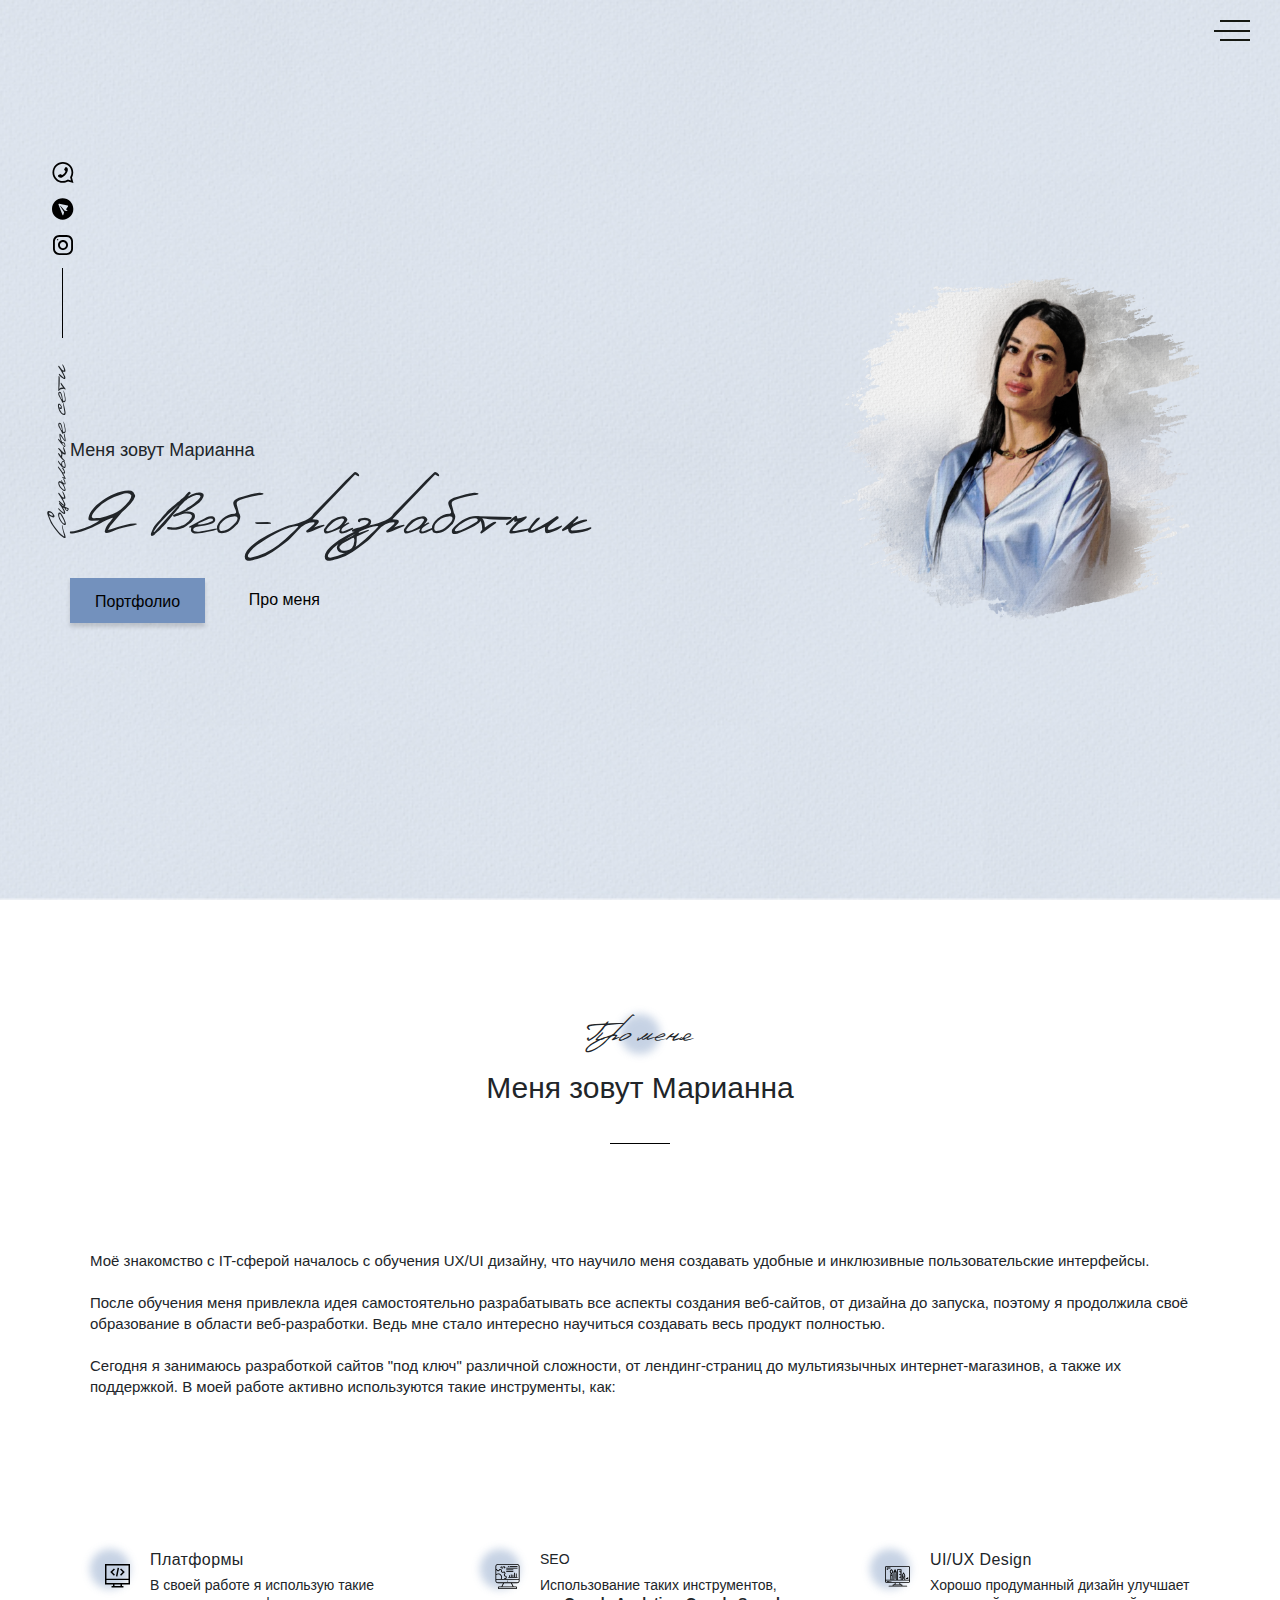
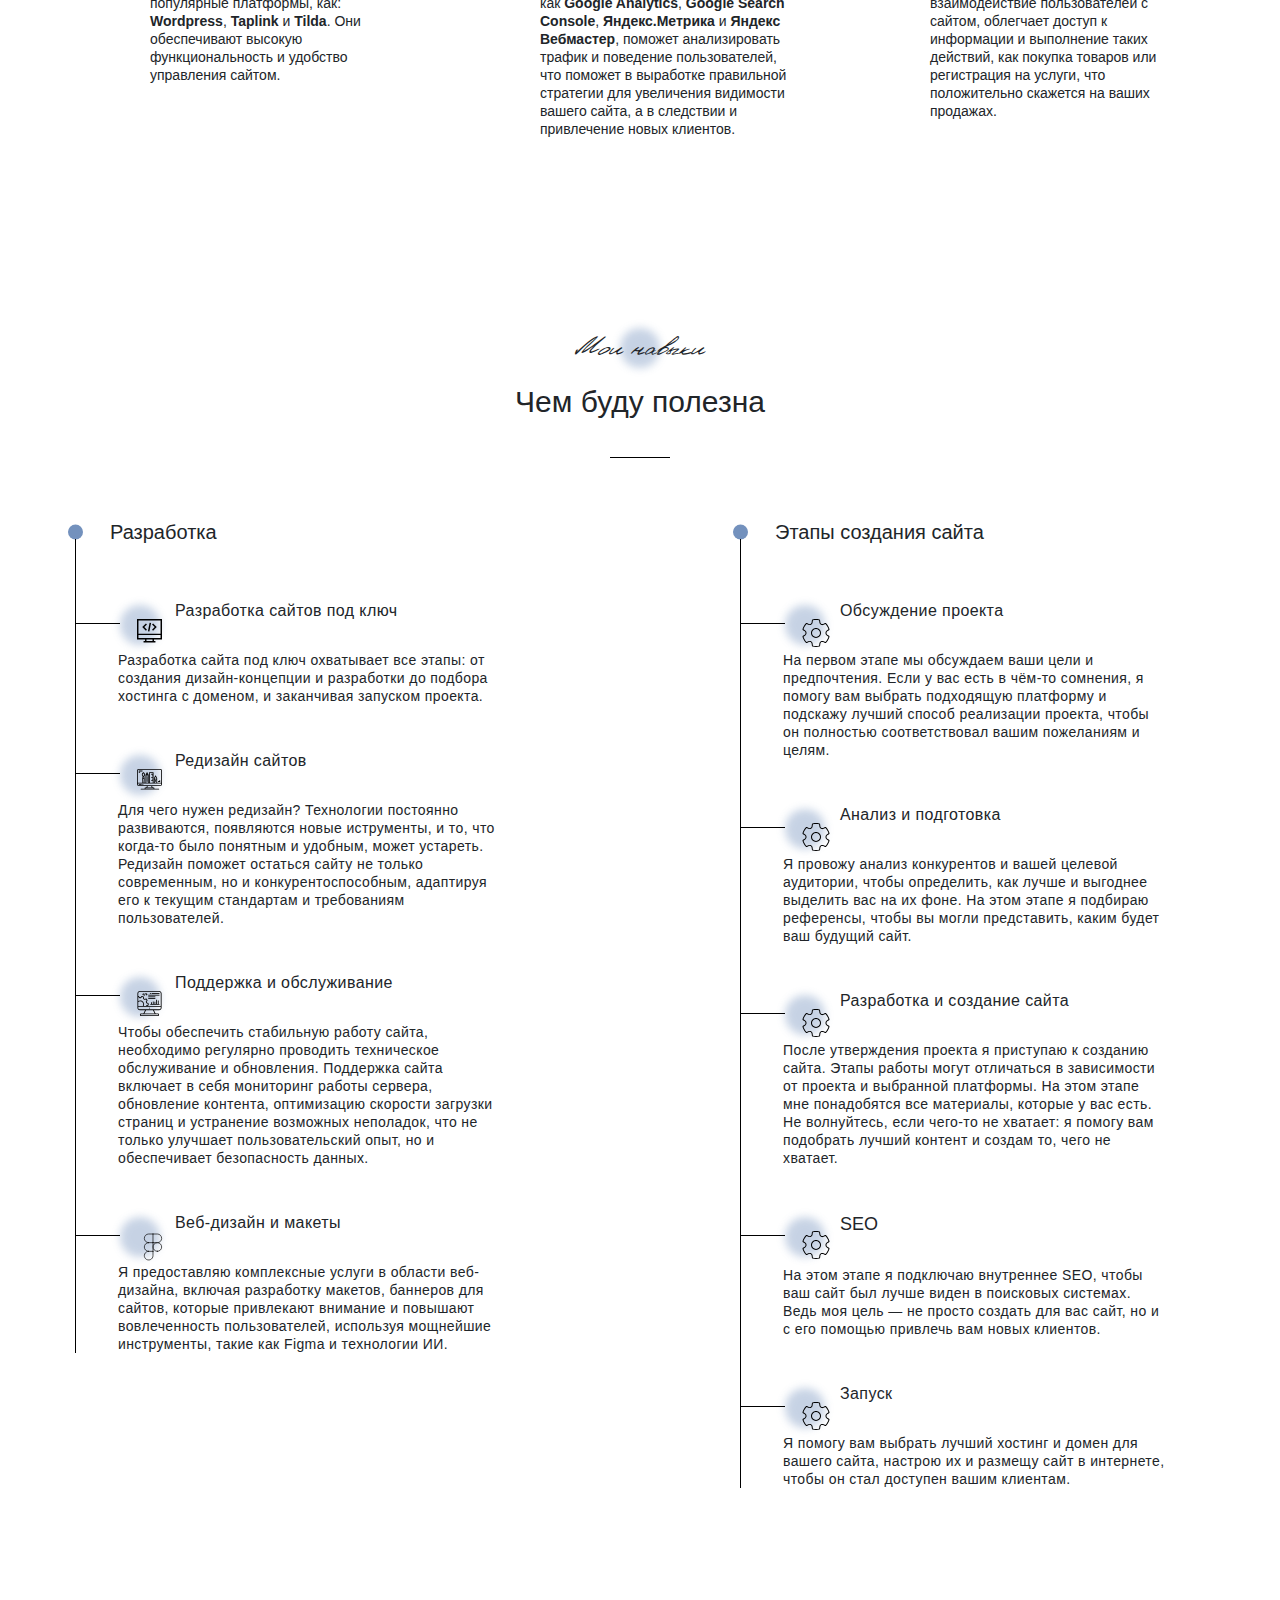
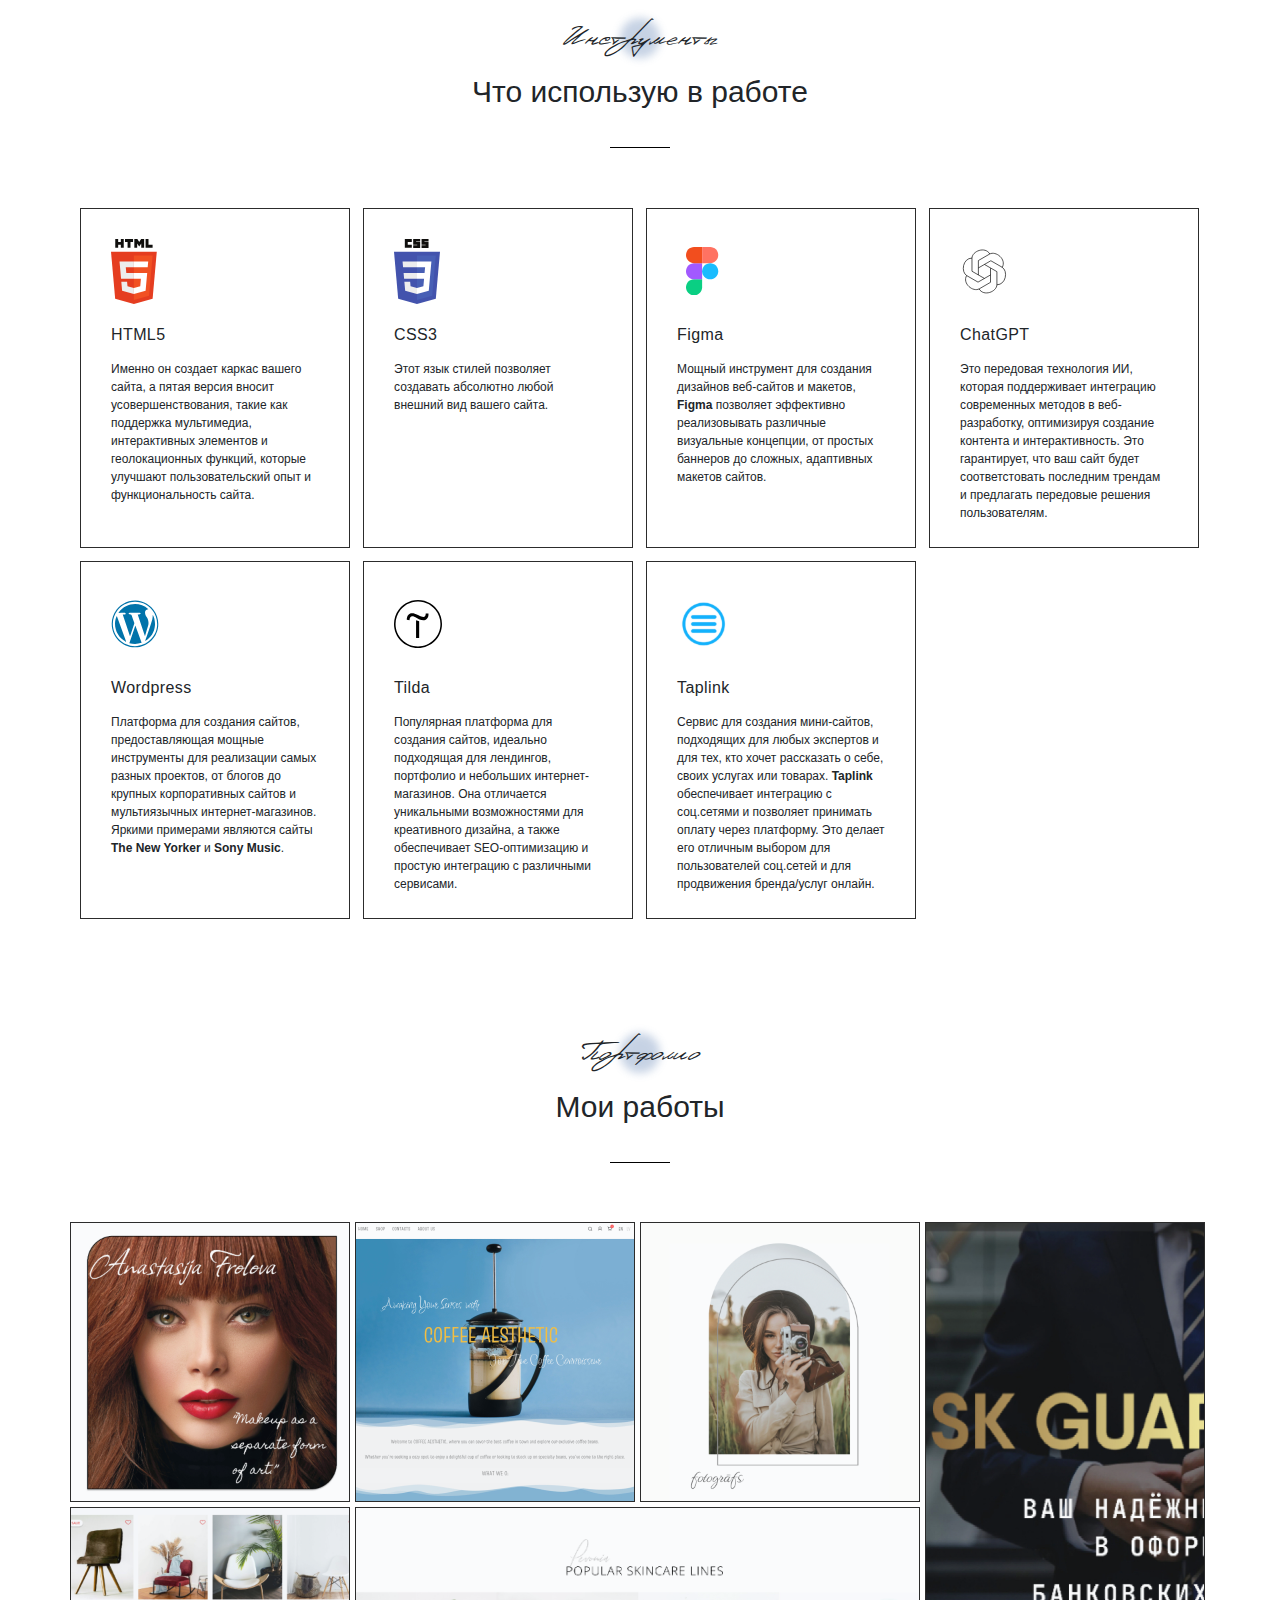
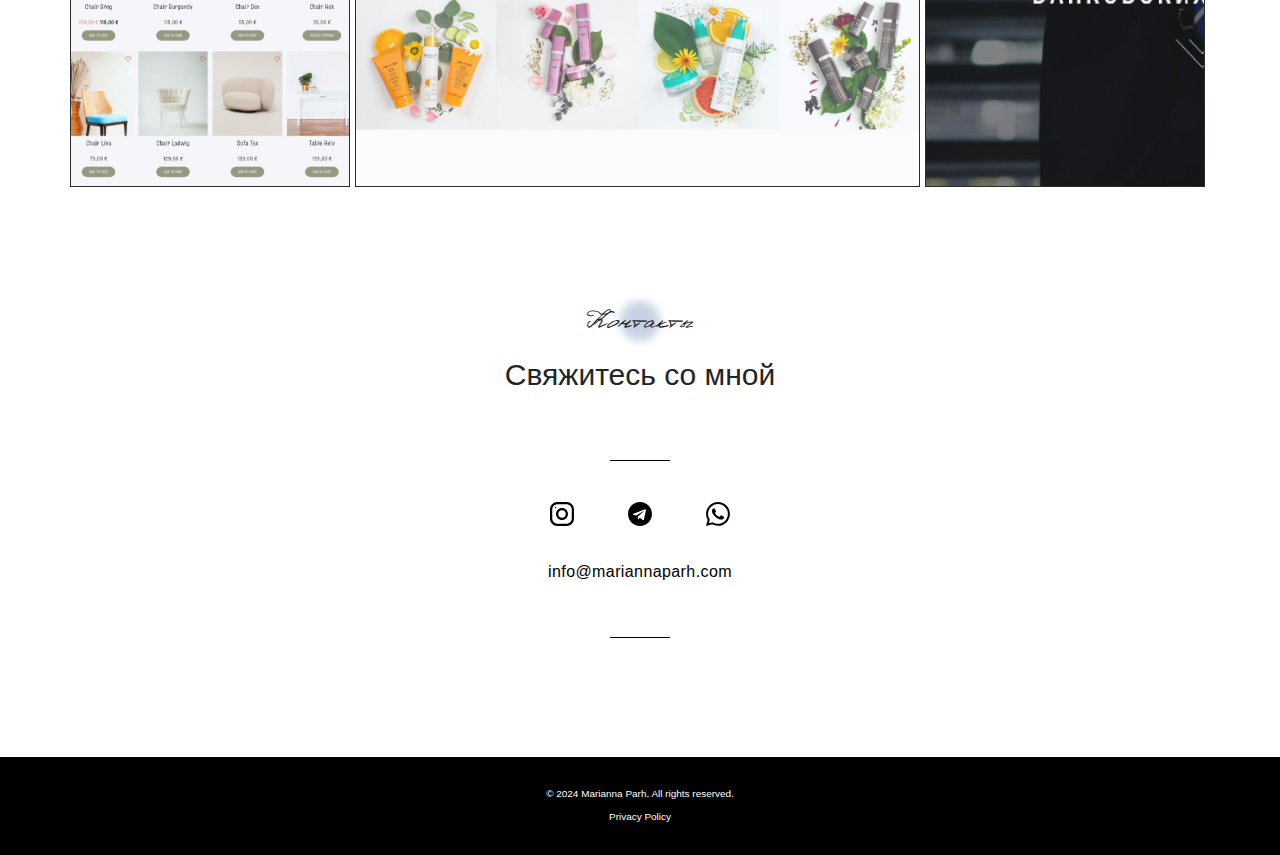
==== commit 8a498aeb: "Обновлены стили и документы HTML" ====
--- a/src/index.html
+++ b/src/index.html
@@ -10,19 +10,19 @@
 
     <!-- Open Graph / Facebook -->
     <meta property="og:type" content="website" />
-    <meta property="og:url" content="https://www.mariannaparhomenko.com/" />
+    <meta property="og:url" content="https://www.mariannaparh.com/" />
     <meta property="og:title" content="Веб-разработчик. Разработка сайтов на Wordpress, Taplink, Tilda." />
     <meta property="og:description"
         content="Разработка сайтов под ключ сайтов под ключ на WordPress и Tilda, включая адаптивный дизайн, создание интернет-магазинов и SEO." />
-    <meta property="og:image" content="https://www.mariannaparhomenko.com/img/logo.png" />
+    <meta property="og:image" content="https://www.mariannaparh.com/img/logo.png" />
 
     <!-- Twitter -->
     <meta property="twitter:card" content="summary_large_image" />
-    <meta property="twitter:url" content="https://www.mariannaparhomenko.com/" />
+    <meta property="twitter:url" content="https://www.mariannaparh.com/" />
     <meta property="twitter:title" content="Веб-разработчик. Разработка сайтов на Wordpress, Taplink, Tilda." />
     <meta property="twitter:description"
         content="Разработка сайтов под ключ сайтов под ключ на WordPress и Tilda, включая адаптивный дизайн, создание интернет-магазинов и SEO." />
-    <meta property="twitter:image" content="https://www.mariannaparhomenko.com/img/logo.png" />
+    <meta property="twitter:image" content="https://www.mariannaparh.com/img/logo.png" />
 
     <!-- Favicon  -->
     <link rel="apple-touch-icon" sizes="57x57" href="icons/favicon/">
@@ -444,7 +444,7 @@
                 <a href="https://taplink.cc/marianna.parh" class="portfolio__item">
                     <img src="img/works/taplink2.jpg" alt="Taplink">
                 </a>
-                <a href="https://aesthetic.mariannaparhomenko.com/" class="portfolio__item">
+                <a href="https://aesthetic.mariannaparh.com/" class="portfolio__item">
                     <img src="img/works/aesthetic.jpg" alt="Coffeeaesthetic">
                 </a>
                 <a href="https://taplink.cc/marianna.parh/p/de7cc9/" class="portfolio__item">
@@ -453,7 +453,7 @@
                 <a href="https://skgarantii.ru/" class="portfolio__item vertical">
                     <img src="img/works/sk.jpg" alt="SK">
                 </a>
-                <a href="https://furniistore.mariannaparhomenko.com/" class="portfolio__item">
+                <a href="https://furniistore.mariannaparh.com/" class="portfolio__item">
                     <img src="img/works/furnii.jpg" alt="Furniistore">
                 </a>
                 <a href="http://pevonia.lv/" class="portfolio__item horizonal">
@@ -484,7 +484,7 @@
                         </a>
                     </div>
                     <div class="title title_fz16 contacts__text">
-                        <a href="mailto:info@mariannaparhomenko.com" class="contacts__link">info@mariannaparhomenko.com</a>
+                        <a href="mailto:info@mariannaparh.com" class="contacts__link">info@mariannaparh.com</a>
                     </div>
                     <div class="divider"></div>
                 </div>
--- a/src/css/style.min.css
+++ b/src/css/style.min.css
@@ -4,4 +4,4 @@
  * Copyright 2011-2019 Twitter, Inc.
  * Licensed under MIT (https://github.com/twbs/bootstrap/blob/master/LICENSE)
  * Forked from Normalize.css, licensed MIT (https://github.com/necolas/normalize.css/blob/master/LICENSE.md)
- */*,::after,::before{-webkit-box-sizing:border-box;box-sizing:border-box}html{font-family:sans-serif;line-height:1.15;-webkit-text-size-adjust:100%;-webkit-tap-highlight-color:rgba(0,0,0,0)}article,aside,figcaption,figure,footer,header,hgroup,main,nav,section{display:block}body{margin:0;font-family:-apple-system,BlinkMacSystemFont,"Segoe UI",Roboto,"Helvetica Neue",Arial,"Noto Sans",sans-serif,"Apple Color Emoji","Segoe UI Emoji","Segoe UI Symbol","Noto Color Emoji";font-size:1rem;font-weight:400;line-height:1.5;color:#212529;text-align:left;background-color:#fff}[tabindex="-1"]:focus{outline:0 !important}hr{-webkit-box-sizing:content-box;box-sizing:content-box;height:0;overflow:visible}h1,h2,h3,h4,h5,h6{margin-top:0;margin-bottom:.5rem}p{margin-top:0;margin-bottom:1rem}abbr[data-original-title],abbr[title]{text-decoration:underline;-webkit-text-decoration:underline dotted;text-decoration:underline dotted;cursor:help;border-bottom:0;-webkit-text-decoration-skip-ink:none;text-decoration-skip-ink:none}address{margin-bottom:1rem;font-style:normal;line-height:inherit}dl,ol,ul{margin-top:0;margin-bottom:1rem}ol ol,ol ul,ul ol,ul ul{margin-bottom:0}dt{font-weight:700}dd{margin-bottom:.5rem;margin-left:0}blockquote{margin:0 0 1rem}b,strong{font-weight:bolder}small{font-size:80%}sub,sup{position:relative;font-size:75%;line-height:0;vertical-align:baseline}sub{bottom:-0.25em}sup{top:-0.5em}a{color:#007bff;text-decoration:none;background-color:rgba(0,0,0,0)}a:hover{color:#0056b3;text-decoration:underline}a:not([href]):not([tabindex]){color:inherit;text-decoration:none}a:not([href]):not([tabindex]):focus,a:not([href]):not([tabindex]):hover{color:inherit;text-decoration:none}a:not([href]):not([tabindex]):focus{outline:0}code,kbd,pre,samp{font-family:SFMono-Regular,Menlo,Monaco,Consolas,"Liberation Mono","Courier New",monospace;font-size:1em}pre{margin-top:0;margin-bottom:1rem;overflow:auto}figure{margin:0 0 1rem}img{vertical-align:middle;border-style:none}svg{overflow:hidden;vertical-align:middle}table{border-collapse:collapse}caption{padding-top:.75rem;padding-bottom:.75rem;color:#6c757d;text-align:left;caption-side:bottom}th{text-align:inherit}label{display:inline-block;margin-bottom:.5rem}button{border-radius:0}button:focus{outline:1px dotted;outline:5px auto -webkit-focus-ring-color}button,input,optgroup,select,textarea{margin:0;font-family:inherit;font-size:inherit;line-height:inherit}button,input{overflow:visible}button,select{text-transform:none}select{word-wrap:normal}[type=button],[type=reset],[type=submit],button{-webkit-appearance:button}[type=button]:not(:disabled),[type=reset]:not(:disabled),[type=submit]:not(:disabled),button:not(:disabled){cursor:pointer}[type=button]::-moz-focus-inner,[type=reset]::-moz-focus-inner,[type=submit]::-moz-focus-inner,button::-moz-focus-inner{padding:0;border-style:none}input[type=checkbox],input[type=radio]{-webkit-box-sizing:border-box;box-sizing:border-box;padding:0}input[type=date],input[type=datetime-local],input[type=month],input[type=time]{-webkit-appearance:listbox}textarea{overflow:auto;resize:vertical}fieldset{min-width:0;padding:0;margin:0;border:0}legend{display:block;width:100%;max-width:100%;padding:0;margin-bottom:.5rem;font-size:1.5rem;line-height:inherit;color:inherit;white-space:normal}progress{vertical-align:baseline}[type=number]::-webkit-inner-spin-button,[type=number]::-webkit-outer-spin-button{height:auto}[type=search]{outline-offset:-2px;-webkit-appearance:none}[type=search]::-webkit-search-decoration{-webkit-appearance:none}::-webkit-file-upload-button{font:inherit;-webkit-appearance:button}output{display:inline-block}summary{display:list-item;cursor:pointer}template{display:none}[hidden]{display:none !important}@font-face{font-family:"Open Sans Condensed";src:url("fonts/OpenSansCondensed-Light.woff2") format("woff2"),url("fonts/OpenSansCondensed-Light.woff") format("woff");font-weight:300;font-style:normal}@font-face{font-family:"Open Sans Condensed";src:url("fonts/OpenSansCondensed-Regular.woff2") format("woff2"),url("fonts/OpenSansCondensed-Regular.woff") format("woff");font-weight:normal;font-style:normal}@font-face{font-family:"Open Sans Condensed";src:url("fonts/OpenSansCondensed-Medium.woff2") format("woff2"),url("fonts/OpenSansCondensed-Medium.woff") format("woff");font-weight:500;font-style:normal}@font-face{font-family:"Denistina";src:url("../fonts/Denistina.woff2") format("woff2"),url("../fonts/Denistina.woff") format("woff");font-weight:normal;font-style:normal}*{font-family:"Open Sans Condensed",sans-serif;font-weight:normal;margin:0;padding:0}.container{max-width:1140px;margin:0 auto}.divider{width:60px;height:.5px;background-color:#000;margin:25px auto 0 auto}p{margin:0}h1{font-family:"Denistina",sans-serif}h2{font-family:"Denistina",sans-serif;font-size:35px}h5{color:#fff}.promo{display:grid;background:url("../img/main_bg.jpg") no-repeat center/cover}.promo__wrapper{display:grid;-webkit-box-align:center;-ms-flex-align:center;align-items:center;min-height:100vh;grid-template-columns:2fr 1fr}.promo__title{max-width:100%;grid-column:1;grid-row:1;margin-top:150px}.promo__subtitle{grid-column:1;grid-row:1}.promo__subtitle:before{content:"";position:absolute;z-index:-1;top:-25%;left:0;width:40px;height:40px;border-radius:100%;background:#7391bd;opacity:.4;-webkit-filter:blur(4px);filter:blur(4px)}.promo__btns{display:-webkit-box;display:-ms-flexbox;display:flex;-webkit-box-align:center;-ms-flex-align:center;align-items:center;-webkit-box-pack:justify;-ms-flex-pack:justify;justify-content:space-between;width:250px;grid-column:1;grid-row:1;margin-top:300px}.promo__link{color:#000}.promo__link:hover{color:#000 !important;text-decoration:none}.promo__photo{grid-column:2;grid-row:1;display:-webkit-box;display:-ms-flexbox;display:flex;-webkit-box-pack:center;-ms-flex-pack:center;justify-content:center}.promo__photo img{max-width:100%;height:auto;-o-object-fit:cover;object-fit:cover}.title{font-size:36px;line-height:60px}.title_fz12{font-size:12px;text-align:center}.title_fz12.rights{padding-top:30px}.title_fz12 h5{text-align:center}.title_fz12 h5.privacy{margin:0 auto;text-align:center;padding-bottom:30px}.title_fz12 a{color:#fff}.title_fz16{font-size:16px;line-height:21px;letter-spacing:.4px}.title_seo{text-transform:uppercase;font-size:14px;line-height:21px}.title_fz18{font-size:18px;line-height:24px}.title_fz16-seo{font-size:18px;line-height:24px;text-transform:uppercase}.title_fz20{font-size:20px;line-height:30px}.title_fz26{font-size:30px;line-height:30px}.title_fz28{font-size:28px}.title_fz30{font-size:30px}.title_fz50{font-size:70px}.title__section-title{position:relative;text-align:center}.title__section-title:before{content:"";position:absolute;z-index:-1;top:-25%;left:0;width:40px;height:40px;border-radius:100%;background:#7391bd;opacity:.4;-webkit-filter:blur(4px);filter:blur(4px)}.title__section-title:before{top:-6px;left:50%;-webkit-transform:translateX(-50%);transform:translateX(-50%)}.title__section-subtitle{text-align:center}.btn{height:45px;background:#7391bd;-webkit-box-shadow:0px 4px 4px rgba(0,0,0,.15);box-shadow:0px 4px 4px rgba(0,0,0,.15);padding:12px 25px}.sidepanel{font-family:"Denistina",sans-serif;position:fixed;top:160px;left:50px;display:-webkit-box;display:-ms-flexbox;display:flex;-webkit-box-orient:vertical;-webkit-box-direction:normal;-ms-flex-direction:column;flex-direction:column;-webkit-box-pack:justify;-ms-flex-pack:justify;justify-content:space-between;-webkit-box-align:center;-ms-flex-align:center;align-items:center;height:340px;z-index:3}.sidepanel__divider{width:1px;height:70px;background-color:#000}.sidepanel__text{height:150px;width:25px}.sidepanel__text span{-webkit-transform:rotate(-90deg) translate(-15%, -260%);transform:rotate(-90deg) translate(-15%, -260%);display:block;width:255px;font-family:"Denistina",sans-serif;font-size:30px}.skills{padding-top:120px}.skills__items{margin-top:60px;padding:0 10px;display:grid;grid-template:repeat(2, minmax(270px, auto))/repeat(4, 270px);grid-auto-rows:minmax(270px, auto);gap:13px}.skills__item{border:1px solid #000;padding:30px 30px 25px 30px}.skills__item-img{display:-webkit-box;display:-ms-flexbox;display:flex;-webkit-box-align:center;-ms-flex-align:center;align-items:center;min-height:65px}.skills__item h3{margin-top:20px;margin-bottom:0}.skills__item p{margin-top:15px;margin-bottom:0;font-size:12px;line-height:18px}.skills__ratings{margin-top:120px;display:grid;grid-template:repeat(2, minmax(70px, auto))/repeat(3, 350px);-webkit-column-gap:45px;-moz-column-gap:45px;column-gap:45px;row-gap:35px}.skills__ratings-item{display:grid;grid-template:minmax(21px, auto) 14px/200px 35px;-webkit-box-pack:justify;-ms-flex-pack:justify;justify-content:space-between;-ms-flex-line-pack:justify;align-content:space-between}.skills__ratings-title{position:relative;padding:2px 0 0 13px}.skills__ratings-title:before{content:"";position:absolute;z-index:-1;top:-25%;left:0;width:40px;height:40px;border-radius:100%;background:#7391bd;opacity:.4;-webkit-filter:blur(4px);filter:blur(4px)}.skills__ratings-counter{font-size:14px;line-height:21px}.skills__ratings-line{width:350px;height:14px;background-color:#e8e4de;border-radius:4px;grid-column:1/3}.skills__ratings-line span{display:block;height:100%;background-color:#7391bd;border-radius:4px}.hamburger{position:absolute;top:20px;right:30px;height:21px;display:-webkit-box;display:-ms-flexbox;display:flex;-webkit-box-orient:vertical;-webkit-box-direction:normal;-ms-flex-direction:column;flex-direction:column;-webkit-box-pack:justify;-ms-flex-pack:justify;justify-content:space-between;-webkit-box-align:end;-ms-flex-align:end;align-items:flex-end;cursor:pointer}.hamburger span{display:block;width:30px;height:2px;background:#151812}.hamburger span.long{width:36px;height:2px !important}.menu{position:fixed;top:0;left:-100%;width:100%;height:100vh;z-index:10;visibility:hidden;opacity:0;-webkit-transition:all .6s;transition:all .6s}.menu.active{left:0;visibility:visible;opacity:1}.menu__block{position:relative;width:345px;background-color:#7391bd;height:100%;padding-top:140px;padding-left:40px;-webkit-transition:all .6s;transition:all .6s;z-index:10}.menu__close{position:absolute;top:25px;right:25px;cursor:pointer}.menu__list{list-style-type:none;padding-left:35px}.menu__link{position:relative;font-size:24px;line-height:36px;margin-bottom:15px}.menu__link:before{content:"";position:absolute;left:-35px;top:10px;width:15px;height:15px;border-radius:100%;border:1px solid #000;-webkit-transition:all .6s;transition:all .6s}.menu__link:hover:before{background-color:#000}.menu__link a{color:#000}.menu__social{position:absolute;bottom:100px;left:50%;-webkit-transform:translateX(-50%);transform:translateX(-50%);width:150px;display:-webkit-box;display:-ms-flexbox;display:flex;-webkit-box-pack:justify;-ms-flex-pack:justify;justify-content:space-between;-webkit-box-align:center;-ms-flex-align:center;align-items:center}.menu__overlay{position:fixed;top:0;left:0;width:100%;height:100%;background-color:#fff;opacity:.75}.about{padding-top:120px}.about__wrapper{display:grid;grid-template-columns:1fr;grid-template-rows:minmax(245px, auto) auto minmax(255px, auto);grid-auto-rows:minmax(245px, auto);-webkit-column-gap:70px;-moz-column-gap:70px;column-gap:70px;row-gap:50px;padding:60px 20px 10px 20px}.about__descr{grid-row:1/3;padding-top:6px}.about__descr .divider{margin:0}.about__text{margin:40px 0;font-size:15px;line-height:21px}.about__skills{display:grid;grid-template-columns:repeat(3, 1fr);grid-row:3/4;grid-auto-rows:minmax(115px, auto);-webkit-column-gap:70px;-moz-column-gap:70px;column-gap:70px;row-gap:20px}.about__skills-item{display:grid;grid-template-columns:40px auto;-webkit-column-gap:20px;-moz-column-gap:20px;column-gap:20px}.about__skills-circle{position:relative;padding:15px 0 0 15px}.about__skills-circle:before{content:"";position:absolute;z-index:-1;top:-25%;left:0;width:40px;height:40px;border-radius:100%;background:#7391bd;opacity:.4;-webkit-filter:blur(4px);filter:blur(4px)}.about__skills-circle:before{top:0}.about__skills-text{margin-top:6px;font-size:14px;line-height:18px}.resume{padding-top:120px}.resume__wrapper{padding:60px 0 0 5px;display:grid;grid-template-columns:repeat(2, 425px);-webkit-column-gap:240px;-moz-column-gap:240px;column-gap:240px}.resume__column-title{position:relative;padding-left:35px}.resume__column-title:before{content:"";position:absolute;width:15px;height:15px;background:#7391bd;border-radius:100%;left:-7px;top:50%;-webkit-transform:translateY(-50%);transform:translateY(-50%)}.resume__column ul{list-style-type:none}.resume__column ul li{position:relative}.resume__column ul li:after{content:"";width:1px;height:calc(100% + 16px);position:absolute;top:-16px;left:0;background-color:#000}.resume__item{position:relative}.resume__item:before{content:"";height:1px;width:45px;position:absolute;top:68px;background-color:#000}.resume__item-head{position:relative;padding:45px 0 0 100px}.resume__item-head h4{margin-bottom:0}.resume__item-body{padding-left:43px;margin-top:30px !important}.resume__item-icon{position:absolute;top:50px;left:45px}.resume__item-icon:before{content:"";position:absolute;z-index:-1;top:-25%;left:0;width:40px;height:40px;border-radius:100%;background:#7391bd;opacity:.4;-webkit-filter:blur(4px);filter:blur(4px)}.resume__item-icon img{position:absolute;left:17px;top:14px}.resume__item-location{font-size:12px;line-height:18px;margin-top:5px}.resume__item-body{margin-top:6px;font-size:14px;letter-spacing:.4px;line-height:18px}.portfolio{padding-top:120px}.portfolio__wrapper{margin-top:60px;display:grid;grid-template:repeat(2, 280px)/repeat(4, 280px);grid-auto-rows:280px;gap:5px}.portfolio__wrapper .vertical{grid-row:1/3;grid-column:4/5}.portfolio__wrapper .horizonal{grid-row:2/3;grid-column:2/4}.portfolio__item{position:relative;-webkit-transition:all .8s ease;transition:all .8s ease}.portfolio__item img{width:100%;height:100%;-o-object-fit:cover;object-fit:cover}.portfolio__item::before{content:"";position:absolute;top:0;left:0;width:100%;height:100%;background-color:rgba(157,173,196,.15);pointer-events:none}.portfolio__item:hover::before{background-color:rgba(0,0,0,0)}.contacts{padding:120px 0}.contacts__wrapper{padding:0 40px 0 40px;display:grid;grid-template-columns:1fr;margin:0 auto;-webkit-box-pack:center;-ms-flex-pack:center;justify-content:center}.contacts__descr{padding-top:6px}.contacts__title{position:relative;padding:2px 0 0 13px}.contacts__title:before{content:"";position:absolute;z-index:-1;top:-25%;left:0;width:40px;height:40px;border-radius:100%;background:#7391bd;opacity:.4;-webkit-filter:blur(4px);filter:blur(4px)}.contacts__social{margin-top:20px;text-align:center}.contacts__text{margin-top:20px;letter-spacing:.4px;text-align:center}.contacts__link{padding:25px;margin-bottom:20px}.contacts__link img{margin:15px 0;max-width:24px;max-height:24px}.contacts__link:hover{text-decoration:none}.contacts__policy{font-size:12px;line-height:14px;display:-webkit-box;display:-ms-flexbox;display:flex;-webkit-box-align:center;-ms-flex-align:center;align-items:center}.contacts__policy input{margin-right:10px}.contacts__input{position:relative}.contacts__input input{width:100%;height:100%;padding:0 20px;font-size:12px}.contacts__textarea{position:relative;grid-column:1/3}.contacts__textarea textarea{width:100%;height:100%;resize:none;padding:20px;font-size:12px}.contacts__btn{border:none;font-size:14px;line-height:21px}.contacts a{color:#000;text-decoration:none}.contacts .divider{margin:55px auto 0 auto}@media(max-width: 1200px){.sidepanel{display:none}.container{max-width:960px}.about__wrapper{grid-template-columns:400px 520px;-webkit-column-gap:40px;-moz-column-gap:40px;column-gap:40px}.about__skills{-webkit-column-gap:20px;-moz-column-gap:20px;column-gap:20px;grid-template:repeat(2, minmax(115px, auto))/repeat(2, 250px)}.about__skills-item{grid-template-columns:40px 195px;-webkit-column-gap:15px;-moz-column-gap:15px;column-gap:15px}.resume__wrapper{padding:40px 20px 0 20px;-webkit-column-gap:80px;-moz-column-gap:80px;column-gap:80px}.skills__items{grid-template-columns:repeat(auto-fit, 270px);-webkit-box-pack:justify;-ms-flex-pack:justify;justify-content:space-between}.portfolio__wrapper{grid-template-columns:repeat(auto-fit, 280px);grid-auto-rows:280px;-ms-flex-pack:distribute;justify-content:space-around;row-gap:35px}.portfolio__wrapper .horizonal,.portfolio__wrapper .vertical{grid-row:unset;grid-column:unset}.contacts__wrapper{padding:0;grid-template-columns:1fr}}@media(max-width: 1024px){.container{max-width:720px}.promo__wrapper{grid-template-columns:1fr;gap:0;padding:0 25px 70px 25px}.promo__photo{grid-column:1;grid-row:2}.promo__title{margin:0 auto;padding-top:100px;grid-row:1;text-align:center;display:-webkit-box;display:-ms-flexbox;display:flex;-webkit-box-pack:center;-ms-flex-pack:center;justify-content:center}.promo__subtitle{grid-row:1;text-align:center}.promo__btns{grid-row:2;padding-top:750px;margin:0 auto}.title_fz30{font-size:30px;line-height:42px;margin:26px 0 50px 0}.title_fz50{font-size:50px}.divider{margin:15px auto 0 auto}.about__wrapper{grid-template-columns:1fr}.about__skills{grid-template-columns:1fr;grid-auto-rows:minmax(1fr, auto)}.about__skills-item{grid-template-columns:1fr 7fr}.about__skills-circle{padding:15px 0 0 30px}.about__skills-circle::before{margin-left:10px}.resume__wrapper{-webkit-column-gap:60px;-moz-column-gap:60px;column-gap:60px;grid-template-columns:repeat(2, 320px)}}@media(max-width: 992px){.container{max-width:720px}.title_fz30{font-size:30px;line-height:42px;margin:26px 0 50px 0}.title_fz50{font-size:50px}.divider{margin:15px auto 0 auto}.about__wrapper{grid-template-columns:1fr}.about__skills{grid-template-columns:1fr;grid-auto-rows:minmax(1fr, auto)}.about__skills-item{grid-template-columns:1fr 7fr}.about__skills-circle{padding:15px 0 0 15px}.about__skills-circle::before{margin-left:-5px}.resume__wrapper{-webkit-column-gap:60px;-moz-column-gap:60px;column-gap:60px;grid-template-columns:repeat(2, 320px)}.skills__items{padding:0 20px}.contacts__wrapper{grid-template-columns:1fr}.contacts__btn{padding:8px 25px;line-height:16px}}@media(max-width: 768px){.sidepanel{display:none}.container{max-width:540px}.title_fz50{font-size:40px}.promo__title{line-height:39px;width:300px}.about{padding-top:100px}.about__wrapper{grid-template:1fr}.about__photo{grid-row:unset}.resume{padding-top:100px}.resume__wrapper{grid-template-columns:1fr;-webkit-column-gap:60px;-moz-column-gap:60px;column-gap:60px;row-gap:40px}.skills{padding-top:100px}.skills__items{padding:0;-webkit-box-pack:center;-ms-flex-pack:center;justify-content:center;gap:20px}.portfolio{padding-top:100px}.contacts{padding-top:100px}.contacts__photo{display:none}.contacts__wrapper{grid-template-columns:1fr}}@media(max-width: 576px){.container{width:100%}.sidepanel{display:none}.title_fz50{font-size:40px}.title_fz30{font-size:24px;line-height:36px}.hamburger{right:20px}.menu__block{width:250px;padding-left:20px}.menu__social{bottom:130px}.promo__wrapper{grid-template-columns:1fr;gap:0;padding:0 25px 50px 25px}.promo__photo{grid-column:1;grid-row:2}.promo__title{margin:0 auto;padding-top:100px;grid-row:1;text-align:center;display:-webkit-box;display:-ms-flexbox;display:flex;-webkit-box-pack:center;-ms-flex-pack:center;justify-content:center}.promo__subtitle{grid-row:1;text-align:center}.promo__btns{grid-row:2;padding-top:420px;margin:0 auto}.about__wrapper{grid-template:340px auto auto/1fr;padding:0 45px 0 45px}.about__skills{grid-template-columns:1fr}.resume__wrapper{padding:40px 45px 0 45px}.skills__items{margin-top:40px}}.footer{background-color:#000}+ */*,::after,::before{-webkit-box-sizing:border-box;box-sizing:border-box}html{font-family:sans-serif;line-height:1.15;-webkit-text-size-adjust:100%;-webkit-tap-highlight-color:rgba(0,0,0,0)}article,aside,figcaption,figure,footer,header,hgroup,main,nav,section{display:block}body{margin:0;font-family:-apple-system,BlinkMacSystemFont,"Segoe UI",Roboto,"Helvetica Neue",Arial,"Noto Sans",sans-serif,"Apple Color Emoji","Segoe UI Emoji","Segoe UI Symbol","Noto Color Emoji";font-size:1rem;font-weight:400;line-height:1.5;color:#212529;text-align:left;background-color:#fff}[tabindex="-1"]:focus{outline:0 !important}hr{-webkit-box-sizing:content-box;box-sizing:content-box;height:0;overflow:visible}h1,h2,h3,h4,h5,h6{margin-top:0;margin-bottom:.5rem}p{margin-top:0;margin-bottom:1rem}abbr[data-original-title],abbr[title]{text-decoration:underline;-webkit-text-decoration:underline dotted;text-decoration:underline dotted;cursor:help;border-bottom:0;-webkit-text-decoration-skip-ink:none;text-decoration-skip-ink:none}address{margin-bottom:1rem;font-style:normal;line-height:inherit}dl,ol,ul{margin-top:0;margin-bottom:1rem}ol ol,ol ul,ul ol,ul ul{margin-bottom:0}dt{font-weight:700}dd{margin-bottom:.5rem;margin-left:0}blockquote{margin:0 0 1rem}b,strong{font-weight:bolder}small{font-size:80%}sub,sup{position:relative;font-size:75%;line-height:0;vertical-align:baseline}sub{bottom:-0.25em}sup{top:-0.5em}a{color:#007bff;text-decoration:none;background-color:rgba(0,0,0,0)}a:hover{color:#0056b3;text-decoration:underline}a:not([href]):not([tabindex]){color:inherit;text-decoration:none}a:not([href]):not([tabindex]):focus,a:not([href]):not([tabindex]):hover{color:inherit;text-decoration:none}a:not([href]):not([tabindex]):focus{outline:0}code,kbd,pre,samp{font-family:SFMono-Regular,Menlo,Monaco,Consolas,"Liberation Mono","Courier New",monospace;font-size:1em}pre{margin-top:0;margin-bottom:1rem;overflow:auto}figure{margin:0 0 1rem}img{vertical-align:middle;border-style:none}svg{overflow:hidden;vertical-align:middle}table{border-collapse:collapse}caption{padding-top:.75rem;padding-bottom:.75rem;color:#6c757d;text-align:left;caption-side:bottom}th{text-align:inherit}label{display:inline-block;margin-bottom:.5rem}button{border-radius:0}button:focus{outline:1px dotted;outline:5px auto -webkit-focus-ring-color}button,input,optgroup,select,textarea{margin:0;font-family:inherit;font-size:inherit;line-height:inherit}button,input{overflow:visible}button,select{text-transform:none}select{word-wrap:normal}[type=button],[type=reset],[type=submit],button{-webkit-appearance:button}[type=button]:not(:disabled),[type=reset]:not(:disabled),[type=submit]:not(:disabled),button:not(:disabled){cursor:pointer}[type=button]::-moz-focus-inner,[type=reset]::-moz-focus-inner,[type=submit]::-moz-focus-inner,button::-moz-focus-inner{padding:0;border-style:none}input[type=checkbox],input[type=radio]{-webkit-box-sizing:border-box;box-sizing:border-box;padding:0}input[type=date],input[type=datetime-local],input[type=month],input[type=time]{-webkit-appearance:listbox}textarea{overflow:auto;resize:vertical}fieldset{min-width:0;padding:0;margin:0;border:0}legend{display:block;width:100%;max-width:100%;padding:0;margin-bottom:.5rem;font-size:1.5rem;line-height:inherit;color:inherit;white-space:normal}progress{vertical-align:baseline}[type=number]::-webkit-inner-spin-button,[type=number]::-webkit-outer-spin-button{height:auto}[type=search]{outline-offset:-2px;-webkit-appearance:none}[type=search]::-webkit-search-decoration{-webkit-appearance:none}::-webkit-file-upload-button{font:inherit;-webkit-appearance:button}output{display:inline-block}summary{display:list-item;cursor:pointer}template{display:none}[hidden]{display:none !important}@font-face{font-family:"Open Sans Condensed";src:url("fonts/OpenSansCondensed-Light.woff2") format("woff2"),url("fonts/OpenSansCondensed-Light.woff") format("woff");font-weight:300;font-style:normal}@font-face{font-family:"Open Sans Condensed";src:url("fonts/OpenSansCondensed-Regular.woff2") format("woff2"),url("fonts/OpenSansCondensed-Regular.woff") format("woff");font-weight:normal;font-style:normal}@font-face{font-family:"Open Sans Condensed";src:url("fonts/OpenSansCondensed-Medium.woff2") format("woff2"),url("fonts/OpenSansCondensed-Medium.woff") format("woff");font-weight:500;font-style:normal}@font-face{font-family:"Denistina";src:url("../fonts/Denistina.woff2") format("woff2"),url("../fonts/Denistina.woff") format("woff");font-weight:normal;font-style:normal}*{font-family:"Open Sans Condensed",sans-serif;font-weight:normal;margin:0;padding:0}.container{max-width:1140px;margin:0 auto}.divider{width:60px;height:.5px;background-color:#000;margin:25px auto 0 auto}p{margin:0}h1{font-family:"Denistina",sans-serif}h2{font-family:"Denistina",sans-serif;font-size:35px}h5{color:#fff}.promo{display:grid;background:url("../img/main_bg.jpg") no-repeat center/cover}.promo__wrapper{display:grid;-webkit-box-align:center;-ms-flex-align:center;align-items:center;min-height:100vh;grid-template-columns:2fr 1fr}.promo__title{max-width:100%;grid-column:1;grid-row:1;margin-top:150px}.promo__subtitle{grid-column:1;grid-row:1}.promo__subtitle:before{content:"";position:absolute;z-index:-1;top:-25%;left:0;width:40px;height:40px;border-radius:100%;background:#7391bd;opacity:.4;-webkit-filter:blur(4px);filter:blur(4px)}.promo__btns{display:-webkit-box;display:-ms-flexbox;display:flex;-webkit-box-align:center;-ms-flex-align:center;align-items:center;-webkit-box-pack:justify;-ms-flex-pack:justify;justify-content:space-between;width:250px;grid-column:1;grid-row:1;margin-top:300px}.promo__link{color:#000}.promo__link:hover{color:#000 !important;text-decoration:none}.promo__photo{grid-column:2;grid-row:1;display:-webkit-box;display:-ms-flexbox;display:flex;-webkit-box-pack:center;-ms-flex-pack:center;justify-content:center}.promo__photo img{max-width:100%;height:auto;-o-object-fit:cover;object-fit:cover}.title{font-size:36px;line-height:60px}.title_fz12{font-size:12px;text-align:center}.title_fz12.rights{padding-top:30px}.title_fz12 h5{text-align:center}.title_fz12 h5.privacy{margin:0 auto;text-align:center;padding-bottom:30px}.title_fz12 a{color:#fff}.title_fz16{font-size:16px;line-height:21px;letter-spacing:.4px}.title_seo{text-transform:uppercase;font-size:14px;line-height:21px}.title_fz18{font-size:18px;line-height:24px}.title_fz16-seo{font-size:18px;line-height:24px;text-transform:uppercase}.title_fz20{font-size:20px;line-height:30px}.title_fz26{font-size:30px;line-height:30px}.title_fz28{font-size:28px}.title_fz30{font-size:30px}.title_fz50{font-size:70px}.title__section-title{position:relative;text-align:center}.title__section-title:before{content:"";position:absolute;z-index:-1;top:-25%;left:0;width:40px;height:40px;border-radius:100%;background:#7391bd;opacity:.4;-webkit-filter:blur(4px);filter:blur(4px)}.title__section-title:before{top:-6px;left:50%;-webkit-transform:translateX(-50%);transform:translateX(-50%)}.title__section-subtitle{text-align:center}.btn{height:45px;background:#7391bd;-webkit-box-shadow:0px 4px 4px rgba(0,0,0,.15);box-shadow:0px 4px 4px rgba(0,0,0,.15);padding:12px 25px}.sidepanel{font-family:"Denistina",sans-serif;position:fixed;top:160px;left:50px;display:-webkit-box;display:-ms-flexbox;display:flex;-webkit-box-orient:vertical;-webkit-box-direction:normal;-ms-flex-direction:column;flex-direction:column;-webkit-box-pack:justify;-ms-flex-pack:justify;justify-content:space-between;-webkit-box-align:center;-ms-flex-align:center;align-items:center;height:340px;z-index:3}.sidepanel__divider{width:1px;height:70px;background-color:#000}.sidepanel__text{height:150px;width:25px}.sidepanel__text span{-webkit-transform:rotate(-90deg) translate(-15%, -260%);transform:rotate(-90deg) translate(-15%, -260%);display:block;width:255px;font-family:"Denistina",sans-serif;font-size:30px}.skills{padding-top:120px}.skills__items{margin-top:60px;padding:0 10px;display:grid;grid-template:repeat(2, minmax(270px, auto))/repeat(4, 270px);grid-auto-rows:minmax(270px, auto);gap:13px}.skills__item{border:.5px solid #2c2c2c;padding:30px 30px 25px 30px}.skills__item-img{display:-webkit-box;display:-ms-flexbox;display:flex;-webkit-box-align:center;-ms-flex-align:center;align-items:center;min-height:65px}.skills__item h3{margin-top:20px;margin-bottom:0}.skills__item p{margin-top:15px;margin-bottom:0;font-size:12px;line-height:18px}.skills__ratings{margin-top:120px;display:grid;grid-template:repeat(2, minmax(70px, auto))/repeat(3, 350px);-webkit-column-gap:45px;-moz-column-gap:45px;column-gap:45px;row-gap:35px}.skills__ratings-item{display:grid;grid-template:minmax(21px, auto) 14px/200px 35px;-webkit-box-pack:justify;-ms-flex-pack:justify;justify-content:space-between;-ms-flex-line-pack:justify;align-content:space-between}.skills__ratings-title{position:relative;padding:2px 0 0 13px}.skills__ratings-title:before{content:"";position:absolute;z-index:-1;top:-25%;left:0;width:40px;height:40px;border-radius:100%;background:#7391bd;opacity:.4;-webkit-filter:blur(4px);filter:blur(4px)}.skills__ratings-counter{font-size:14px;line-height:21px}.skills__ratings-line{width:350px;height:14px;background-color:#e8e4de;border-radius:4px;grid-column:1/3}.skills__ratings-line span{display:block;height:100%;background-color:#7391bd;border-radius:4px}.hamburger{position:absolute;top:20px;right:30px;height:21px;display:-webkit-box;display:-ms-flexbox;display:flex;-webkit-box-orient:vertical;-webkit-box-direction:normal;-ms-flex-direction:column;flex-direction:column;-webkit-box-pack:justify;-ms-flex-pack:justify;justify-content:space-between;-webkit-box-align:end;-ms-flex-align:end;align-items:flex-end;cursor:pointer}.hamburger span{display:block;width:30px;height:2px;background:#151812}.hamburger span.long{width:36px;height:2px !important}.menu{position:fixed;top:0;left:-100%;width:100%;height:100vh;z-index:10;visibility:hidden;opacity:0;-webkit-transition:all .6s;transition:all .6s}.menu.active{left:0;visibility:visible;opacity:1}.menu__block{position:relative;width:345px;background-color:#7391bd;height:100%;padding-top:140px;padding-left:40px;-webkit-transition:all .6s;transition:all .6s;z-index:10}.menu__close{position:absolute;top:25px;right:25px;cursor:pointer}.menu__list{list-style-type:none;padding-left:35px}.menu__link{position:relative;font-size:24px;line-height:36px;margin-bottom:15px}.menu__link:before{content:"";position:absolute;left:-35px;top:10px;width:15px;height:15px;border-radius:100%;border:1px solid #000;-webkit-transition:all .6s;transition:all .6s}.menu__link:hover:before{background-color:#000}.menu__link a{color:#000}.menu__social{position:absolute;bottom:100px;left:50%;-webkit-transform:translateX(-50%);transform:translateX(-50%);width:150px;display:-webkit-box;display:-ms-flexbox;display:flex;-webkit-box-pack:justify;-ms-flex-pack:justify;justify-content:space-between;-webkit-box-align:center;-ms-flex-align:center;align-items:center}.menu__overlay{position:fixed;top:0;left:0;width:100%;height:100%;background-color:#fff;opacity:.75}.about{padding-top:120px}.about__wrapper{display:grid;grid-template-columns:1fr;grid-template-rows:minmax(245px, auto) auto minmax(255px, auto);grid-auto-rows:minmax(245px, auto);-webkit-column-gap:70px;-moz-column-gap:70px;column-gap:70px;row-gap:50px;padding:60px 20px 10px 20px}.about__descr{grid-row:1/3;padding-top:6px}.about__descr .divider{margin:0}.about__text{margin:40px 0;font-size:15px;line-height:21px}.about__skills{display:grid;grid-template-columns:repeat(3, 1fr);grid-row:3/4;grid-auto-rows:minmax(115px, auto);-webkit-column-gap:70px;-moz-column-gap:70px;column-gap:70px;row-gap:20px}.about__skills-item{display:grid;grid-template-columns:40px auto;-webkit-column-gap:20px;-moz-column-gap:20px;column-gap:20px}.about__skills-circle{position:relative;padding:15px 0 0 15px}.about__skills-circle:before{content:"";position:absolute;z-index:-1;top:-25%;left:0;width:40px;height:40px;border-radius:100%;background:#7391bd;opacity:.4;-webkit-filter:blur(4px);filter:blur(4px)}.about__skills-circle:before{top:0}.about__skills-text{margin-top:6px;font-size:14px;line-height:18px}.resume{padding-top:120px}.resume__wrapper{padding:60px 0 0 5px;display:grid;grid-template-columns:repeat(2, 425px);-webkit-column-gap:240px;-moz-column-gap:240px;column-gap:240px}.resume__column-title{position:relative;padding-left:35px}.resume__column-title:before{content:"";position:absolute;width:15px;height:15px;background:#7391bd;border-radius:100%;left:-7px;top:50%;-webkit-transform:translateY(-50%);transform:translateY(-50%)}.resume__column ul{list-style-type:none}.resume__column ul li{position:relative}.resume__column ul li:after{content:"";width:1px;height:calc(100% + 16px);position:absolute;top:-16px;left:0;background-color:#000}.resume__item{position:relative}.resume__item:before{content:"";height:1px;width:45px;position:absolute;top:68px;background-color:#000}.resume__item-head{position:relative;padding:45px 0 0 100px}.resume__item-head h4{margin-bottom:0}.resume__item-body{padding-left:43px;margin-top:30px !important}.resume__item-icon{position:absolute;top:50px;left:45px}.resume__item-icon:before{content:"";position:absolute;z-index:-1;top:-25%;left:0;width:40px;height:40px;border-radius:100%;background:#7391bd;opacity:.4;-webkit-filter:blur(4px);filter:blur(4px)}.resume__item-icon img{position:absolute;left:17px;top:14px}.resume__item-location{font-size:12px;line-height:18px;margin-top:5px}.resume__item-body{margin-top:6px;font-size:14px;letter-spacing:.4px;line-height:18px}.portfolio{padding-top:120px}.portfolio__wrapper{margin-top:60px;display:grid;grid-template:repeat(2, 280px)/repeat(4, 280px);grid-auto-rows:280px;gap:5px}.portfolio__wrapper .vertical{grid-row:1/3;grid-column:4/5}.portfolio__wrapper .horizonal{grid-row:2/3;grid-column:2/4}.portfolio__item{position:relative;-webkit-transition:all .8s ease;transition:all .8s ease}.portfolio__item img{width:100%;height:100%;-o-object-fit:cover;object-fit:cover}.portfolio__item::before{content:"";position:absolute;top:0;left:0;width:100%;height:100%;background-color:rgba(157,173,196,.05);pointer-events:none;border:.5px solid #2c2c2c}.portfolio__item:hover::before{background-color:rgba(0,0,0,0)}.contacts{padding:120px 0}.contacts__wrapper{padding:0 40px 0 40px;display:grid;grid-template-columns:1fr;margin:0 auto;-webkit-box-pack:center;-ms-flex-pack:center;justify-content:center}.contacts__descr{padding-top:6px}.contacts__title{position:relative;padding:2px 0 0 13px}.contacts__title:before{content:"";position:absolute;z-index:-1;top:-25%;left:0;width:40px;height:40px;border-radius:100%;background:#7391bd;opacity:.4;-webkit-filter:blur(4px);filter:blur(4px)}.contacts__social{margin-top:20px;text-align:center}.contacts__text{margin-top:20px;letter-spacing:.4px;text-align:center}.contacts__link{padding:25px;margin-bottom:20px}.contacts__link img{margin:15px 0;max-width:24px;max-height:24px}.contacts__link:hover{text-decoration:none}.contacts__policy{font-size:12px;line-height:14px;display:-webkit-box;display:-ms-flexbox;display:flex;-webkit-box-align:center;-ms-flex-align:center;align-items:center}.contacts__policy input{margin-right:10px}.contacts__input{position:relative}.contacts__input input{width:100%;height:100%;padding:0 20px;font-size:12px}.contacts__textarea{position:relative;grid-column:1/3}.contacts__textarea textarea{width:100%;height:100%;resize:none;padding:20px;font-size:12px}.contacts__btn{border:none;font-size:14px;line-height:21px}.contacts a{color:#000;text-decoration:none}.contacts .divider{margin:55px auto 0 auto}@media(max-width: 1200px){.sidepanel{display:none}.container{max-width:960px}.about__wrapper{grid-template-columns:400px 520px;-webkit-column-gap:40px;-moz-column-gap:40px;column-gap:40px}.about__skills{-webkit-column-gap:20px;-moz-column-gap:20px;column-gap:20px;grid-template:repeat(2, minmax(115px, auto))/repeat(2, 250px)}.about__skills-item{grid-template-columns:40px 195px;-webkit-column-gap:15px;-moz-column-gap:15px;column-gap:15px}.resume__wrapper{padding:40px 20px 0 20px;-webkit-column-gap:80px;-moz-column-gap:80px;column-gap:80px}.skills__items{grid-template-columns:repeat(auto-fit, 270px);-webkit-box-pack:justify;-ms-flex-pack:justify;justify-content:space-between}.portfolio__wrapper{grid-template-columns:repeat(auto-fit, 280px);grid-auto-rows:280px;-ms-flex-pack:distribute;justify-content:space-around;row-gap:35px}.portfolio__wrapper .horizonal,.portfolio__wrapper .vertical{grid-row:unset;grid-column:unset}.contacts__wrapper{padding:0;grid-template-columns:1fr}}@media(max-width: 1024px){.container{max-width:720px}.promo__wrapper{grid-template-columns:1fr;gap:0;padding:0 25px 70px 25px}.promo__photo{grid-column:1;grid-row:2}.promo__title{margin:0 auto;padding-top:100px;grid-row:1;text-align:center;display:-webkit-box;display:-ms-flexbox;display:flex;-webkit-box-pack:center;-ms-flex-pack:center;justify-content:center}.promo__subtitle{grid-row:1;text-align:center}.promo__btns{grid-row:2;padding-top:750px;margin:0 auto}.title_fz30{font-size:30px;line-height:42px;margin:26px 0 50px 0}.title_fz50{font-size:50px}.divider{margin:15px auto 0 auto}.about__wrapper{grid-template-columns:1fr}.about__skills{grid-template-columns:1fr;grid-auto-rows:minmax(1fr, auto)}.about__skills-item{grid-template-columns:1fr 7fr}.about__skills-circle{padding:15px 0 0 30px}.about__skills-circle::before{margin-left:10px}.resume__wrapper{-webkit-column-gap:60px;-moz-column-gap:60px;column-gap:60px;grid-template-columns:repeat(2, 320px)}}@media(max-width: 992px){.container{max-width:720px}.title_fz30{font-size:30px;line-height:42px;margin:26px 0 50px 0}.title_fz50{font-size:50px}.divider{margin:15px auto 0 auto}.about__wrapper{grid-template-columns:1fr}.about__skills{grid-template-columns:1fr;grid-auto-rows:minmax(1fr, auto)}.about__skills-item{grid-template-columns:1fr 7fr}.about__skills-circle{padding:15px 0 0 15px}.about__skills-circle::before{margin-left:-5px}.resume__wrapper{-webkit-column-gap:60px;-moz-column-gap:60px;column-gap:60px;grid-template-columns:repeat(2, 320px)}.skills__items{padding:0 20px}.contacts__wrapper{grid-template-columns:1fr}.contacts__btn{padding:8px 25px;line-height:16px}}@media(max-width: 768px){.sidepanel{display:none}.container{max-width:540px}.title_fz50{font-size:40px}.promo__title{line-height:39px;width:300px}.about{padding-top:100px}.about__wrapper{grid-template:1fr}.about__photo{grid-row:unset}.resume{padding-top:100px}.resume__wrapper{grid-template-columns:1fr;-webkit-column-gap:60px;-moz-column-gap:60px;column-gap:60px;row-gap:40px}.skills{padding-top:100px}.skills__items{padding:0;-webkit-box-pack:center;-ms-flex-pack:center;justify-content:center;gap:20px}.portfolio{padding-top:100px}.contacts{padding-top:100px}.contacts__photo{display:none}.contacts__wrapper{grid-template-columns:1fr}}@media(max-width: 576px){.container{width:100%}.sidepanel{display:none}.title_fz50{font-size:40px}.title_fz30{font-size:24px;line-height:36px}.hamburger{right:20px}.menu__block{width:250px;padding-left:20px}.menu__social{bottom:130px}.promo__wrapper{grid-template-columns:1fr;gap:0;padding:0 25px 50px 25px}.promo__photo{grid-column:1;grid-row:2}.promo__title{margin:0 auto;padding-top:100px;grid-row:1;text-align:center;display:-webkit-box;display:-ms-flexbox;display:flex;-webkit-box-pack:center;-ms-flex-pack:center;justify-content:center}.promo__subtitle{grid-row:1;text-align:center}.promo__btns{grid-row:2;padding-top:420px;margin:0 auto}.about__wrapper{grid-template:340px auto auto/1fr;padding:0 45px 0 45px}.about__skills{grid-template-columns:1fr}.resume__wrapper{padding:40px 45px 0 45px}.skills__items{margin-top:40px}}.footer{background-color:#000}